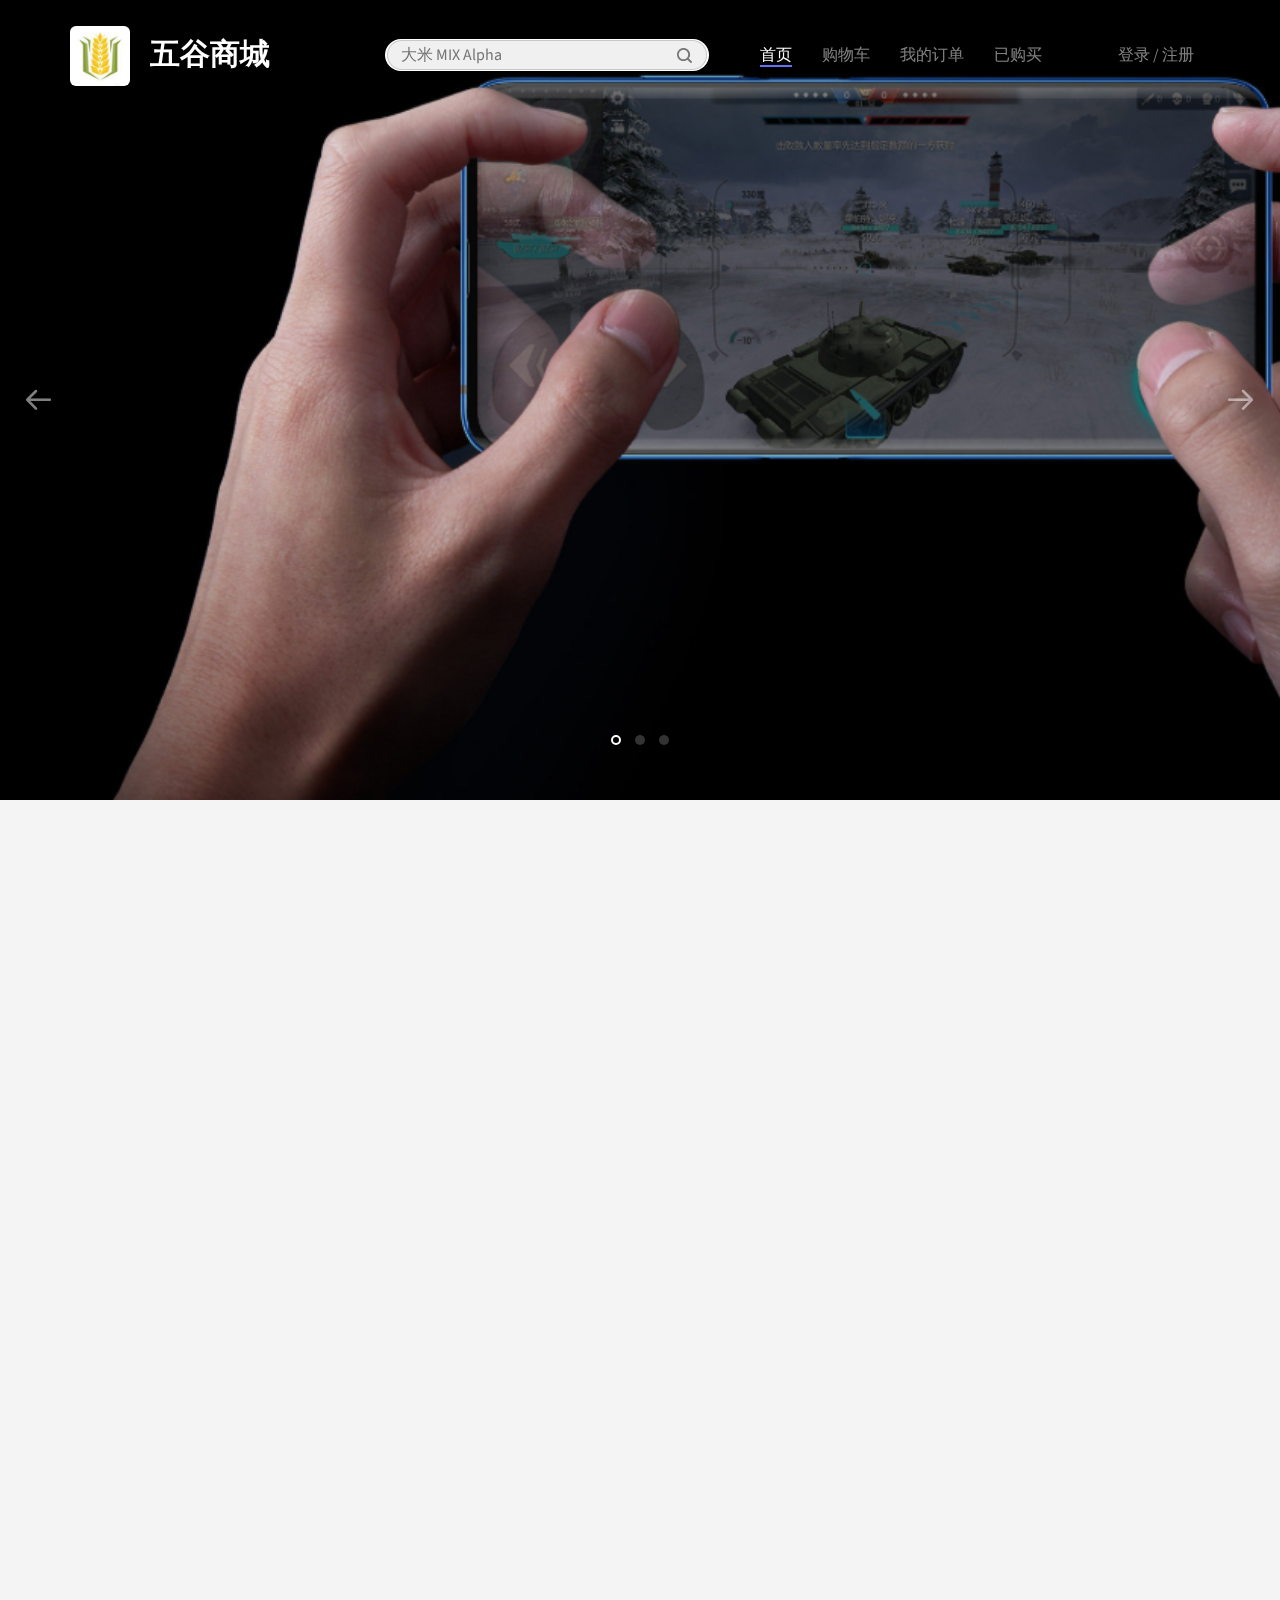
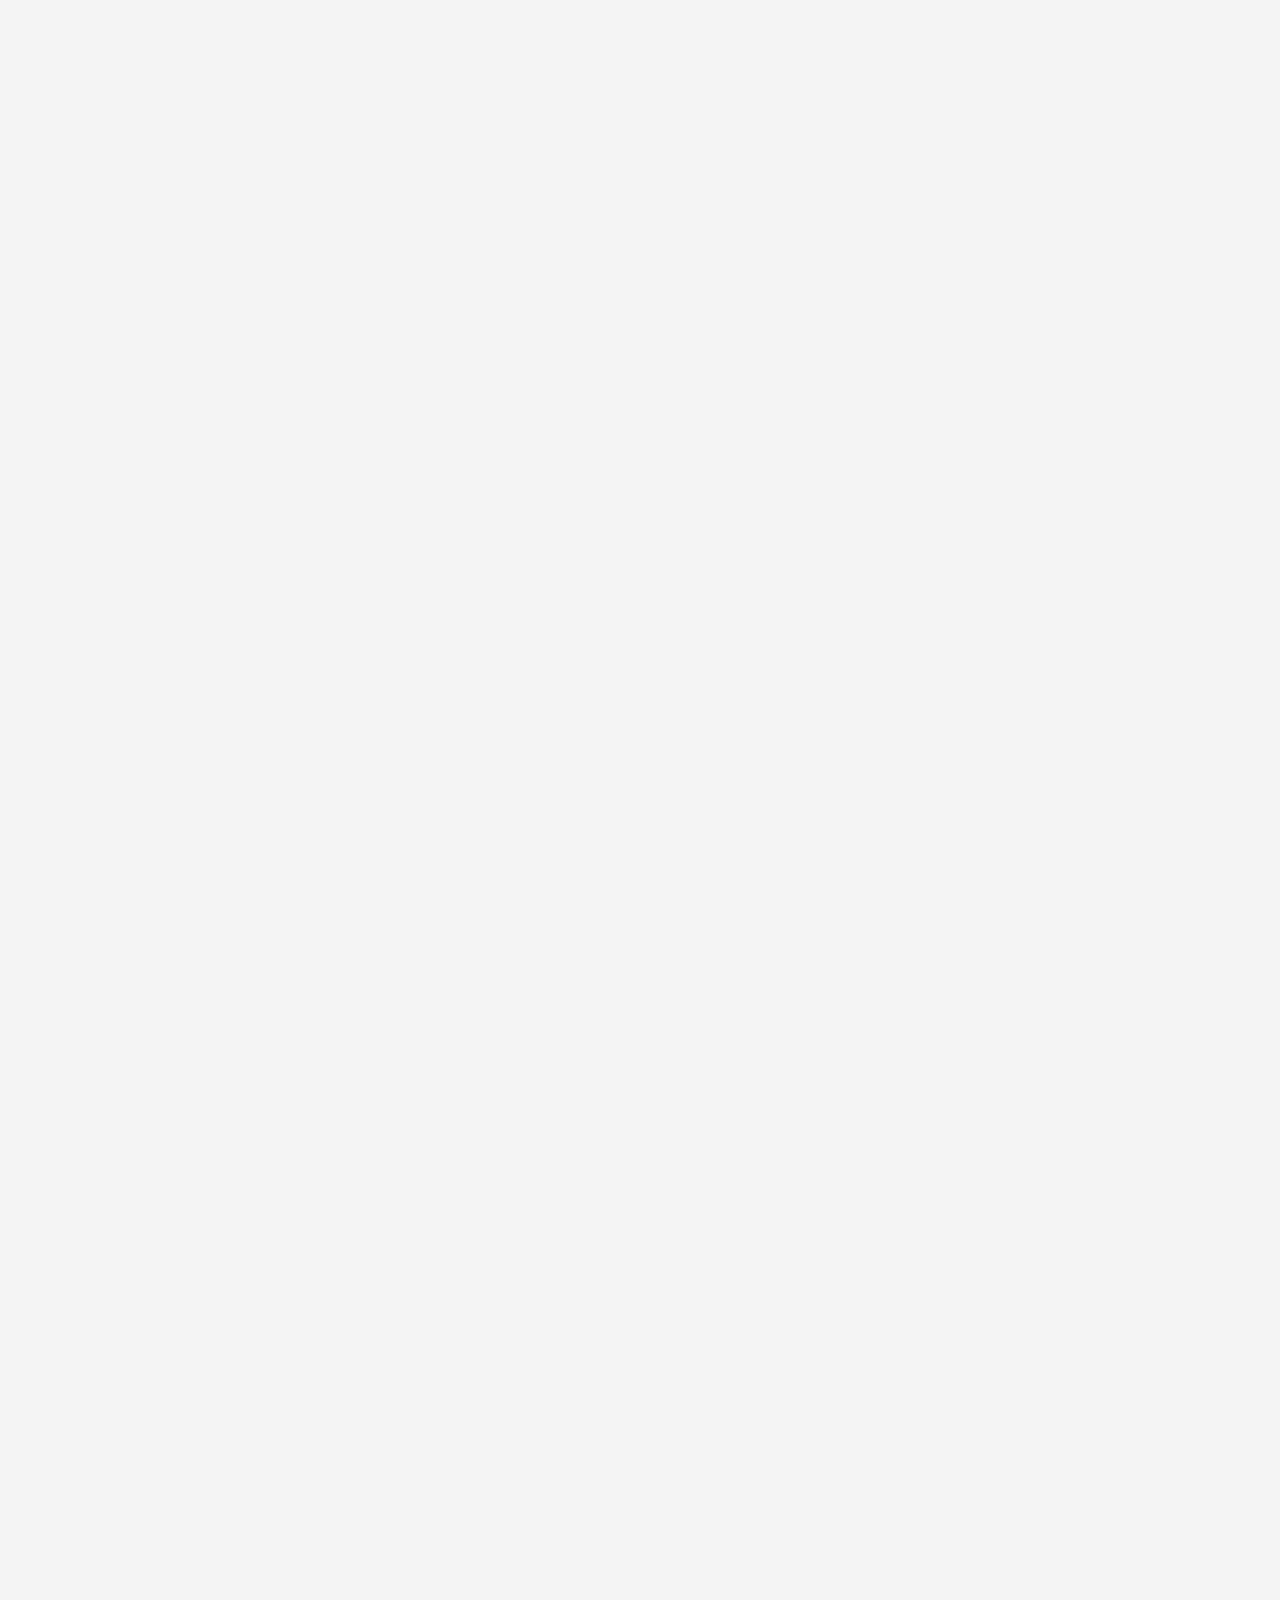
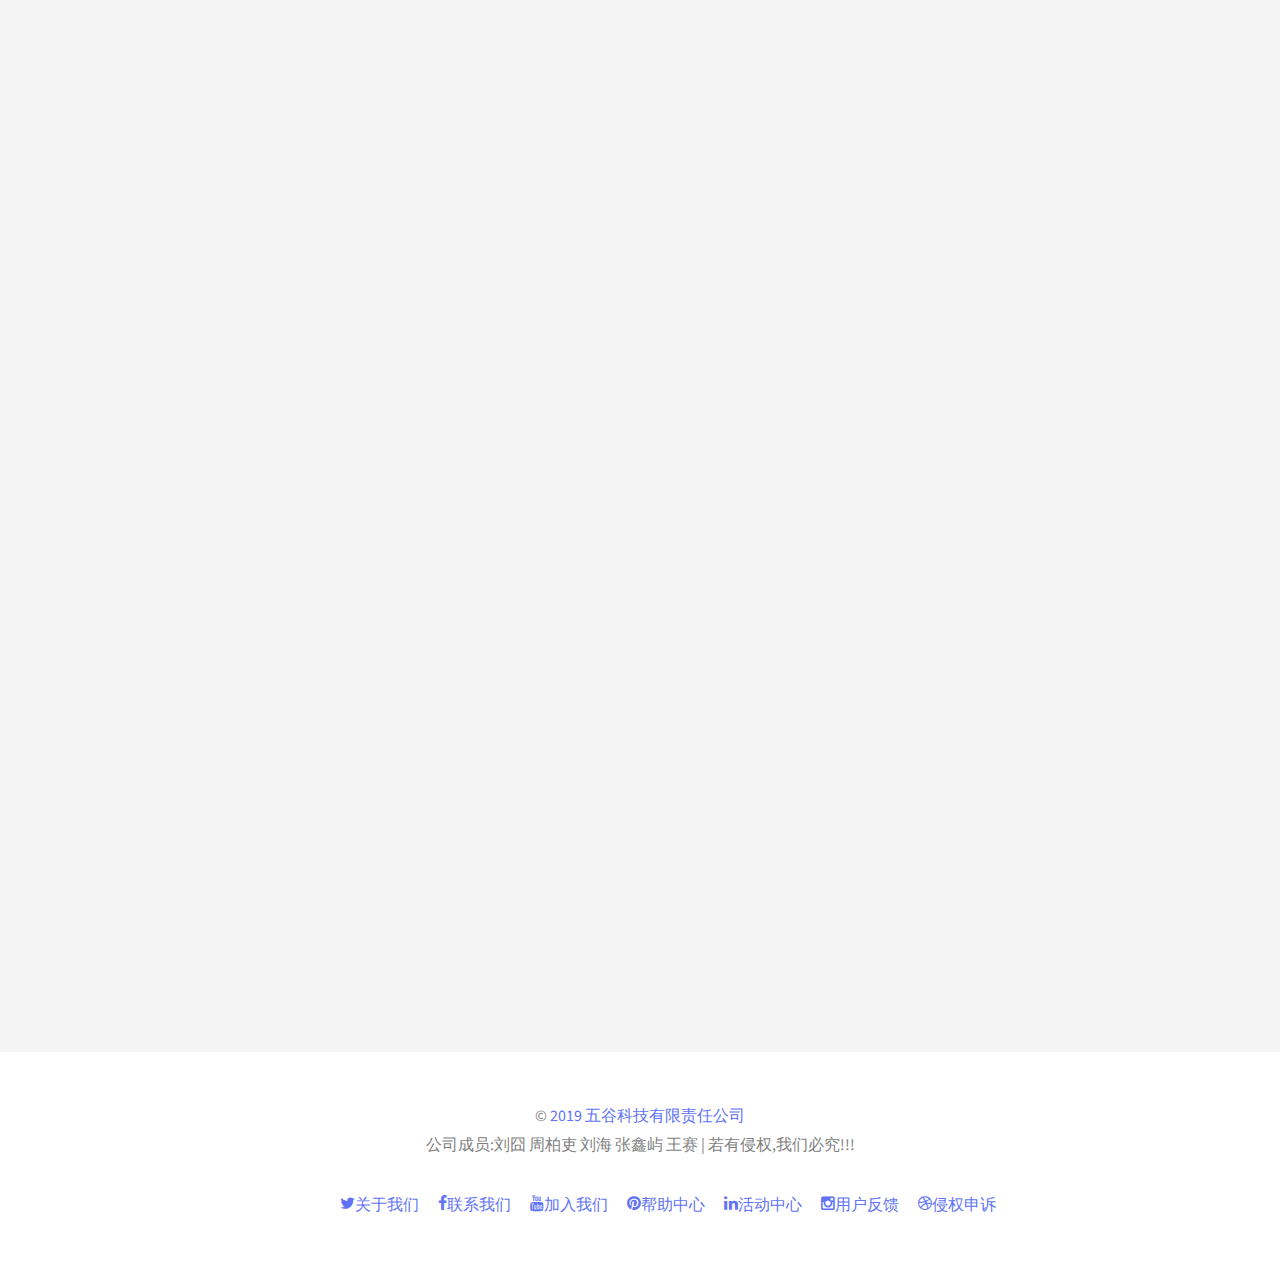
==== store-main/src/main/resources/static/index.html @ 26540fab "Merge pull request #2 from ArcherFu/master" ====
<!DOCTYPE html>
	<head>
	<meta charset="utf-8">
	<meta http-equiv="X-UA-Compatible" content="IE=edge">
	<title>手机销售系统</title>
	<meta name="viewport" content="width=device-width, initial-scale=1">
	<meta name="description" content="Free HTML5 Template by FREEHTML5.CO" />
	<meta name="keywords" content="大米, 小麦, 手机" />
	<meta name="author" content="FREEHTML5.CO" />

  
	<meta property="og:title" content=""/>
	<meta property="og:image" content=""/>
	<meta property="og:url" content=""/>
	<meta property="og:site_name" content=""/>
	<meta property="og:description" content=""/>
	<meta name="twitter:title" content="" />
	<meta name="twitter:image" content="" />
	<meta name="twitter:url" content="" />
	<meta name="twitter:card" content="" />

	<!-- Place favicon.ico and apple-touch-icon.png in the root directory -->
	<link rel="shortcut icon" href="favicon.ico">

	<link href='https://fonts.googleapis.com/css?family=Source+Sans+Pro:400,300,600,400italic,700' rel='stylesheet' type='text/css'>
	
	<!-- Animate.css -->
	<link rel="stylesheet" href="css/animate.css">
	<!-- Icomoon Icon Fonts-->
	<link rel="stylesheet" href="css/icomoon.css">
	<!-- Simple Line Icons -->
	<link rel="stylesheet" href="css/simple-line-icons.css">
	<!-- Owl Carousel -->
	<link rel="stylesheet" href="css/owl.carousel.min.css">
	<link rel="stylesheet" href="css/owl.theme.default.min.css">
	<!-- Bootstrap  -->
	<link rel="stylesheet" href="css/bootstrap.css">
    <link rel="stylesheet" type="text/css" href="css/main.css"/>
	
	<link rel="stylesheet" href="css/style.css">

	<!-- Styleswitcher ( This style is for demo purposes only, you may delete this anytime. ) -->
	<link rel="stylesheet" id="theme-switch" href="css/style.css">


	<!-- Modernizr JS -->
	<script src="js/modernizr-2.6.2.min.js"></script>
	

	</head>
	<body>
	<header role="banner" id="fh5co-header">
			<div class="container">
				<!-- <div class="row"> -->
			    <nav class="navbar navbar-default">
		        <div class="navbar-header">
		        	<!-- Mobile Toggle Menu Button -->
		        	<a class="nav-img" href="#"><img  src="./images/wg.jpg" width="60px" height="60px"/></a>
					<a href="#" class="js-fh5co-nav-toggle fh5co-nav-toggle" data-toggle="collapse" data-target="#navbar" aria-expanded="false" aria-controls="navbar"><i></i></a>
		          	<a class="navbar-brand" href="index.html" style="margin-left: 20px;">五谷商城</a> 
		        </div>
		        <div class="nav-search">
		        	 <input type="text" class="search-bar" placeholder="大米 MIX Alpha">
		        </div>
		        <div id="navbar" class="navbar-collapse collapse">
		          <ul class="nav navbar-nav navbar-right">
		            <li class="active"><a href="./index.html" ><span>首页</span></a></li>
		            <li><a href="./shopping.html" target="_blank"><span>购物车</span></a></li>
		            <li><a href="./order/index.html" target="_blank"><span>我的订单</span></a></li>
		            <li><a href="./order/pay.html" target="_blank"><span>已购买</span></a></li>
		          </ul>
		          <ul class="login-register">
			    		<li><a href="./login.html" target="_blank">登录</a> &#47; </li>
			    		<li><a href="./register.html" target="_blank">注册</a></li>
			      </ul>
		        </div>
		        
			    </nav>
			  <!-- </div> -->
		  </div>
	</header>

	<div id="slider" >
		<div class="owl-carousel owl-carousel-fullwidth">
			<!-- You may change the background color here. -->
		    <div class="item" style="background-image:url(images/slideshow3.png)">
		    	<div class="container" style="position: relative;">
		    		<div class="row">
					    <div class="col-md-7 col-sm-7">
			    			<div class="fh5co-owl-text-wrap">
						    	
						    </div>
					    </div>
					    

		    		</div>
		    	</div>
		    </div>
			<!-- You may change the background color here.  -->
		    <div class="item" style="background-image:url(images/slideshow2.png)">
		    	<div class="container" style="position: relative;">
		    		<div class="row">
		    			<div class="col-md-7 col-md-push-1 col-md-push-5 col-sm-7 col-sm-push-1 col-sm-push-5">
			    			<div class="fh5co-owl-text-wrap">
						    	
						    </div>
					    </div>
					    

		    		</div>
		    	</div>
		    </div>

		    <div class="item" style="background-image:url(images/slideshow1.png)">
		    	<!--<div class="overlay"></div>-->
		    	<div class="container" style="position: relative;">
		    		<div class="row">
		    			<div class="col-md-8 col-md-offset-2 text-center">
		    				<div class="fh5co-owl-text-wrap">
						    	
							</div>
		    			</div>
		    		</div>
		    	</div>
		    </div>

		</div>
	</div>
	
	

	<div id="fh5co-press" >
		<div class="container">
			<div class="row">
				<div class="col-md-12 section-heading text-center">
					<h2 class="single-animate animate-press-1">米系列</h2>
				</div>
			</div>
			<div class="row">
				<div class="col-md-6">
					<!-- Press Item -->
					<div class="fh5co-press-item to-animate">
						<div class="fh5co-press-img" style="background-image: url(images/大米Alpha.png)">
						</div>
						<div class="fh5co-press-text">
							<h3 class="h2 fh5co-press-title">大米&nbsp;MIX&nbsp;Alpha <span class="fh5co-border"></span></h3>
							<p>五谷处理器999plus超高主频3.99GHZ,12GB+1024GB大内存1亿像素广角三摄前置4800万升降式相机第九代屏下指纹解锁极界全面屏3D四曲面玻璃机身...</p>
							<p><a href="./DaMiAlpha.html" target="_blank" class="btn btn-primary btn-sm">了解详情</a></p>
						</div>
					</div>
					<!-- Press Item -->
				</div>

				<div class="col-md-6">
					<!-- Press Item -->
					<div class="fh5co-press-item to-animate">
						<div class="fh5co-press-img" style="background-image: url(images/糙米Pro.png)">
						</div>
						<div class="fh5co-press-text">
							<h3 class="h2 fh5co-press-title">糙米&nbsp; Pro <span class="fh5co-border"></span></h3>
							<p>五谷处理器996 plus 超高主频 3.55GHZ 8GB+256GB内存,锁你6000万长角三摄 前置4800万升降式相机 第八代屏下指纹解锁6.55英寸 5000MAh 30W快充...</p>
							<p><a href="./CaoMiPro.html" target="_blank" class="btn btn-primary btn-sm">了解详情</a></p>
						</div>
					</div>
					<!-- Press Item -->
				</div>
				
				<div class="col-md-6">
					<!-- Press Item -->
					<div class="fh5co-press-item to-animate">
						<div class="fh5co-press-img" style="background-image: url(images/糯米Z20.png)">
						</div>
						<div class="fh5co-press-text">
							<h3 class="h2 fh5co-press-title">糯米&nbsp;Z20 <span class="fh5co-border"></span></h3>
							<p>五谷处理器955 plus 超高主频 3.66GHZ 8GB+256GB内存锁你5000万横角三摄 前置2500万升降式强光单摄 第八代屏下指纹解锁6.42英寸 分辨率2340×1080 双侧指纹解锁...</p>
							<p><a href="./NuoMIZ20.html" target="_blank" class="btn btn-primary btn-sm">了解详情</a></p>
						</div>
					</div>
					<!-- Press Item -->
				</div>

				<div class="col-md-6">
					<!-- Press Item -->
					<div class="fh5co-press-item to-animate">
						<div class="fh5co-press-img" style="background-image: url(images/黑米Mix.png)">
						</div>
						<div class="fh5co-press-text">
							<h3 class="h2 fh5co-press-title">黑米&nbsp;Mix <span class="fh5co-border"></span></h3>
							<p>五谷处理器886 plusplud 高主频 3.66GHZ 12GB+256GB内存锁你6000万长角三摄 前置4800万升降式相机 第八代屏下指纹解锁双频GPS导航 全面屏 960帧慢动作摄影 无线充电...</p>
							<p><a href="./HeiMiMix.html" target="_blank" class="btn btn-primary btn-sm">了解详情</a></p>
						</div>
					</div>
					<!-- Press Item -->
				</div>

			</div>
		</div>
	</div>
	<div id="fh5co-press" >
		<div class="container">
			<div class="row">
				<div class="col-md-12 section-heading text-center">
					<h2 class="single-animate animate-press-1">菜系列</h2>
				</div>
			</div>
			<div class="row">
				<div class="col-md-6">
					<!-- Press Item -->
					<div class="fh5co-press-item to-animate">
						<div class="fh5co-press-img" style="background-image: url(images/玉米Plus.png)">
						</div>
						<div class="fh5co-press-text">
							<h3 class="h2 fh5co-press-title">玉米&nbsp;Plus <span class="fh5co-border"></span></h3>
							<p>五谷处理器996 plus 超高主频 3.66GHZ 12GB+256GB内存锁你6000万横角三摄 前置4800万强光单摄 第八代屏下指纹解锁6.41英寸 光感屏幕指纹+人脸识别...</p>
							<p><a href="./YuMiPlus.html" target="_blank" class="btn btn-primary btn-sm">了解详情</a></p>
						</div>
					</div>
					<!-- Press Item -->
				</div>

				<div class="col-md-6">
					<!-- Press Item -->
					<div class="fh5co-press-item to-animate">
						<div class="fh5co-press-img" style="background-image: url(images/红薯Find.png)">
						</div>
						<div class="fh5co-press-text">
							<h3 class="h2 fh5co-press-title">红薯&nbsp;Find <span class="fh5co-border"></span></h3>
							<p>五谷处理器888 plus 高主频 3.25GHZ 12GB+512GB内存锁你6666万强光单摄 前置2400万升降式相机 第九代屏下指纹解锁6.42英寸曲面全景屏 屏占比93.8%...</p>
							<p><a href="./HongShuFind.html" target="_blank" class="btn btn-primary btn-sm">了解详情</a></p>
						</div>
					</div>
					<!-- Press Item -->
				</div>
				
				<div class="col-md-6">
					<!-- Press Item -->
					<div class="fh5co-press-item to-animate">
						<div class="fh5co-press-img" style="background-image: url(images/马铃薯Nex.png)">
						</div>
						<div class="fh5co-press-text">
							<h3 class="h2 fh5co-press-title">马铃薯&nbsp;Nex <span class="fh5co-border"></span></h3>
							<p>五谷处理器899 plus 超高主频 2.99GHZ 6GB+128GB内存Ai智障双摄+锁你IMX363 3D幻彩机身 小谷谷智能语音助手6.59英寸 91.24%超高屏占比...</p>
							<p><a href="./MaLingShuNex.html" target="_blank" class="btn btn-primary btn-sm">了解详情</a></p>
						</div>
					</div>
					<!-- Press Item -->
				</div>

			</div>
		</div>
	</div>
	<div id="fh5co-press" >
		<div class="container">
			<div class="row">
				<div class="col-md-12 section-heading text-center">
					<h2 class="single-animate animate-press-1">谷系列</h2>
				</div>
			</div>
			<div class="row">
				<div class="col-md-6">
					<!-- Press Item -->
					<div class="fh5co-press-item to-animate">
						<div class="fh5co-press-img" style="background-image: url(images/大豆Pro.png)">
						</div>
						<div class="fh5co-press-text">
							<h3 class="h2 fh5co-press-title">大豆&nbsp;Pro <span class="fh5co-border"></span></h3>
							<p>五谷处理器955 高主频 2.99GHZ 8GB+128GB内存4800万像素广角三摄 前置2400万 第八代屏下指纹解锁33W闪充4500mAh 超大电池10分钟即可充入30%电...</p>
							<p><a href="./DaDouPro.html" target="_blank" class="btn btn-primary btn-sm">了解详情</a></p>
						</div>
					</div>
					<!-- Press Item -->
				</div>

				<div class="col-md-6">
					<!-- Press Item -->
					<div class="fh5co-press-item to-animate">
						<div class="fh5co-press-img" style="background-image: url(images/小麦Mate.png)">
						</div>
						<div class="fh5co-press-text">
							<h3 class="h2 fh5co-press-title">小麦&nbsp;Mate <span class="fh5co-border"></span></h3>
							<p>五谷处理器999 plus plus 超高主频 5.00GHZ 12GB+1024GB内存锁你1亿四角浴摄 前置5000万锁你 第十代屏下指纹解锁7.00英寸 6000MAh 40W快充 5G全网通...</p>
							<p><a href="./XiaoMaiMate.html" target="_blank" class="btn btn-primary btn-sm">了解详情</a></p>
						</div>
					</div>
					<!-- Press Item -->
				</div>
				<div class="col-md-6">
					<!-- Press Item -->
					<div class="fh5co-press-item to-animate">
						<div class="fh5co-press-img" style="background-image: url(images/燕麦X11.png)">
						</div>
						<div class="fh5co-press-text">
							<h3 class="h2 fh5co-press-title">燕麦&nbsp;X11<span class="fh5co-border"></span></h3>
							<p>五谷处理器955 plus 超高主频 3.00GHZ 8GB+256GB内存锁你5000万强光双摄 前置1200万升降式相机 第七代屏下指纹解锁6.39英寸 4000MAh 27W快充...</p>
							<p><a href="./YanMaiX11.html" target="_blank" class="btn btn-primary btn-sm">了解详情</a></p>
						</div>
					</div>
					<!-- Press Item -->
				</div>

			</div>
		</div>
	</div>

	<footer id="footer" role="contentinfo">
		<div class="container">
			<div class="row row-bottom-padded-sm">
				<div class="col-md-12">
					<p class="copyright text-center">&copy; <a href="index.html"> 2019 五谷科技有限责任公司</a> <br> 公司成员&#58;刘囧&nbsp;周柏吏&nbsp;刘海&nbsp;张鑫屿&nbsp;王赛  | 若有侵权,我们必究&#33;&#33;&#33;</p>
				</div>
			</div>
			<div class="row">
				<div class="col-md-12 text-center">
					<ul class="row-footer">
						<li><a href="#"><i class="icon-twitter">关于我们</i></a></li>
						<li><a href="#"><i class="icon-facebook">联系我们</i></a></li>
						<li><a href="#"><i class="icon-youtube">加入我们</i></a></li>
						<li><a href="#"><i class="icon-pinterest">帮助中心</i></a></li>
						<li><a href="#"><i class="icon-linkedin">活动中心</i></a></li>
						<li><a href="#"><i class="icon-instagram">用户反馈</i></a></li>
						<li><a href="#"><i class="icon-dribbble">侵权申诉</i></a></li>
					</ul>
				</div>
			</div>
		</div>
	</footer>
	
	
	
	
	<!-- jQuery -->
	<script src="js/jquery.min.js"></script>
	<!-- jQuery Easing -->
	<script src="js/jquery.easing.1.3.js"></script>
	<!-- Bootstrap -->
	<script src="js/bootstrap.min.js"></script>
	<!-- Waypoints -->
	<script src="js/jquery.waypoints.min.js"></script>
	<!-- Owl Carousel -->
	<script src="js/owl.carousel.min.js"></script>

	<!-- For demo purposes only styleswitcher ( You may delete this anytime ) -->
	<script src="js/jquery.style.switcher.js"></script>
	
	<script src="js/main.js"></script>

	</body>
</html>
---- store-main/src/main/resources/static/css/icomoon.css ----
@font-face {
	font-family: 'icomoon';
	src:url('../fonts/icomoon/icomoon.eot?qtatmt');
	src:url('../fonts/icomoon/icomoon.eot?qtatmt#iefix') format('embedded-opentype'),
		url('../fonts/icomoon/icomoon.ttf?qtatmt') format('truetype'),
		url('../fonts/icomoon/icomoon.woff?qtatmt') format('woff'),
		url('../fonts/icomoon/icomoon.svg?qtatmt#icomoon') format('svg');
	font-weight: normal;
	font-style: normal;
}

[class^="icon-"], [class*=" icon-"] {
	font-family: 'icomoon';
	speak: none;
	font-style: normal;
	font-weight: normal;
	font-variant: normal;
	text-transform: none;
	line-height: 1;

	/* Better Font Rendering =========== */
	-webkit-font-smoothing: antialiased;
	-moz-osx-font-smoothing: grayscale;
}

.icon-glass:before {
	content: "\f000";
}
.icon-music:before {
	content: "\f001";
}
.icon-search2:before {
	content: "\f002";
}
.icon-envelope-o:before {
	content: "\f003";
}
.icon-heart:before {
	content: "\f004";
}
.icon-star:before {
	content: "\f005";
}
.icon-star-o:before {
	content: "\f006";
}
.icon-user:before {
	content: "\f007";
}
.icon-film:before {
	content: "\f008";
}
.icon-th-large:before {
	content: "\f009";
}
.icon-th:before {
	content: "\f00a";
}
.icon-th-list:before {
	content: "\f00b";
}
.icon-check:before {
	content: "\f00c";
}
.icon-close:before {
	content: "\f00d";
}
.icon-remove:before {
	content: "\f00d";
}
.icon-times:before {
	content: "\f00d";
}
.icon-search-plus:before {
	content: "\f00e";
}
.icon-search-minus:before {
	content: "\f010";
}
.icon-power-off:before {
	content: "\f011";
}
.icon-signal:before {
	content: "\f012";
}
.icon-cog:before {
	content: "\f013";
}
.icon-gear:before {
	content: "\f013";
}
.icon-trash-o:before {
	content: "\f014";
}
.icon-home:before {
	content: "\f015";
}
.icon-file-o:before {
	content: "\f016";
}
.icon-clock-o:before {
	content: "\f017";
}
.icon-road:before {
	content: "\f018";
}
.icon-download:before {
	content: "\f019";
}
.icon-arrow-circle-o-down:before {
	content: "\f01a";
}
.icon-arrow-circle-o-up:before {
	content: "\f01b";
}
.icon-inbox:before {
	content: "\f01c";
}
.icon-play-circle-o:before {
	content: "\f01d";
}
.icon-repeat2:before {
	content: "\f01e";
}
.icon-rotate-right:before {
	content: "\f01e";
}
.icon-refresh:before {
	content: "\f021";
}
.icon-list-alt:before {
	content: "\f022";
}
.icon-lock:before {
	content: "\f023";
}
.icon-flag:before {
	content: "\f024";
}
.icon-headphones:before {
	content: "\f025";
}
.icon-volume-off:before {
	content: "\f026";
}
.icon-volume-down:before {
	content: "\f027";
}
.icon-volume-up:before {
	content: "\f028";
}
.icon-qrcode:before {
	content: "\f029";
}
.icon-barcode:before {
	content: "\f02a";
}
.icon-tag:before {
	content: "\f02b";
}
.icon-tags:before {
	content: "\f02c";
}
.icon-book:before {
	content: "\f02d";
}
.icon-bookmark:before {
	content: "\f02e";
}
.icon-print:before {
	content: "\f02f";
}
.icon-camera:before {
	content: "\f030";
}
.icon-font:before {
	content: "\f031";
}
.icon-bold:before {
	content: "\f032";
}
.icon-italic:before {
	content: "\f033";
}
.icon-text-height:before {
	content: "\f034";
}
.icon-text-width:before {
	content: "\f035";
}
.icon-align-left:before {
	content: "\f036";
}
.icon-align-center2:before {
	content: "\f037";
}
.icon-align-right:before {
	content: "\f038";
}
.icon-align-justify2:before {
	content: "\f039";
}
.icon-list:before {
	content: "\f03a";
}
.icon-dedent:before {
	content: "\f03b";
}
.icon-outdent:before {
	content: "\f03b";
}
.icon-indent:before {
	content: "\f03c";
}
.icon-video-camera:before {
	content: "\f03d";
}
.icon-image:before {
	content: "\f03e";
}
.icon-photo:before {
	content: "\f03e";
}
.icon-picture-o:before {
	content: "\f03e";
}
.icon-pencil:before {
	content: "\f040";
}
.icon-map-marker:before {
	content: "\f041";
}
.icon-adjust:before {
	content: "\f042";
}
.icon-tint:before {
	content: "\f043";
}
.icon-edit:before {
	content: "\f044";
}
.icon-pencil-square-o:before {
	content: "\f044";
}
.icon-share-square-o:before {
	content: "\f045";
}
.icon-check-square-o:before {
	content: "\f046";
}
.icon-arrows:before {
	content: "\f047";
}
.icon-step-backward:before {
	content: "\f048";
}
.icon-fast-backward:before {
	content: "\f049";
}
.icon-backward:before {
	content: "\f04a";
}
.icon-play2:before {
	content: "\f04b";
}
.icon-pause2:before {
	content: "\f04c";
}
.icon-stop2:before {
	content: "\f04d";
}
.icon-forward:before {
	content: "\f04e";
}
.icon-fast-forward2:before {
	content: "\f050";
}
.icon-step-forward:before {
	content: "\f051";
}
.icon-eject:before {
	content: "\f052";
}
.icon-chevron-left:before {
	content: "\f053";
}
.icon-chevron-right:before {
	content: "\f054";
}
.icon-plus-circle:before {
	content: "\f055";
}
.icon-minus-circle:before {
	content: "\f056";
}
.icon-times-circle:before {
	content: "\f057";
}
.icon-check-circle:before {
	content: "\f058";
}
.icon-question-circle:before {
	content: "\f059";
}
.icon-info-circle:before {
	content: "\f05a";
}
.icon-crosshairs:before {
	content: "\f05b";
}
.icon-times-circle-o:before {
	content: "\f05c";
}
.icon-check-circle-o:before {
	content: "\f05d";
}
.icon-ban2:before {
	content: "\f05e";
}
.icon-arrow-left:before {
	content: "\f060";
}
.icon-arrow-right:before {
	content: "\f061";
}
.icon-arrow-up:before {
	content: "\f062";
}
.icon-arrow-down:before {
	content: "\f063";
}
.icon-mail-forward:before {
	content: "\f064";
}
.icon-share:before {
	content: "\f064";
}
.icon-expand2:before {
	content: "\f065";
}
.icon-compress:before {
	content: "\f066";
}
.icon-plus:before {
	content: "\f067";
}
.icon-minus:before {
	content: "\f068";
}
.icon-asterisk:before {
	content: "\f069";
}
.icon-exclamation-circle:before {
	content: "\f06a";
}
.icon-gift:before {
	content: "\f06b";
}
.icon-leaf:before {
	content: "\f06c";
}
.icon-fire:before {
	content: "\f06d";
}
.icon-eye:before {
	content: "\f06e";
}
.icon-eye-slash:before {
	content: "\f070";
}
.icon-exclamation-triangle:before {
	content: "\f071";
}
.icon-warning:before {
	content: "\f071";
}
.icon-plane:before {
	content: "\f072";
}
.icon-calendar:before {
	content: "\f073";
}
.icon-random:before {
	content: "\f074";
}
.icon-comment:before {
	content: "\f075";
}
.icon-magnet:before {
	content: "\f076";
}
.icon-chevron-up:before {
	content: "\f077";
}
.icon-chevron-down:before {
	content: "\f078";
}
.icon-retweet:before {
	content: "\f079";
}
.icon-shopping-cart:before {
	content: "\f07a";
}
.icon-folder:before {
	content: "\f07b";
}
.icon-folder-open:before {
	content: "\f07c";
}
.icon-arrows-v:before {
	content: "\f07d";
}
.icon-arrows-h:before {
	content: "\f07e";
}
.icon-bar-chart:before {
	content: "\f080";
}
.icon-bar-chart-o:before {
	content: "\f080";
}
.icon-twitter-square:before {
	content: "\f081";
}
.icon-facebook-square:before {
	content: "\f082";
}
.icon-camera-retro:before {
	content: "\f083";
}
.icon-key:before {
	content: "\f084";
}
.icon-cogs:before {
	content: "\f085";
}
.icon-gears:before {
	content: "\f085";
}
.icon-comments:before {
	content: "\f086";
}
.icon-thumbs-o-up:before {
	content: "\f087";
}
.icon-thumbs-o-down:before {
	content: "\f088";
}
.icon-star-half:before {
	content: "\f089";
}
.icon-heart-o:before {
	content: "\f08a";
}
.icon-sign-out:before {
	content: "\f08b";
}
.icon-linkedin-square:before {
	content: "\f08c";
}
.icon-thumb-tack:before {
	content: "\f08d";
}
.icon-external-link:before {
	content: "\f08e";
}
.icon-sign-in:before {
	content: "\f090";
}
.icon-trophy:before {
	content: "\f091";
}
.icon-github-square:before {
	content: "\f092";
}
.icon-upload:before {
	content: "\f093";
}
.icon-lemon-o:before {
	content: "\f094";
}
.icon-phone:before {
	content: "\f095";
}
.icon-square-o:before {
	content: "\f096";
}
.icon-bookmark-o:before {
	content: "\f097";
}
.icon-phone-square:before {
	content: "\f098";
}
.icon-twitter:before {
	content: "\f099";
}
.icon-facebook:before {
	content: "\f09a";
}
.icon-facebook-f:before {
	content: "\f09a";
}
.icon-github:before {
	content: "\f09b";
}
.icon-unlock2:before {
	content: "\f09c";
}
.icon-credit-card:before {
	content: "\f09d";
}
.icon-feed:before {
	content: "\f09e";
}
.icon-rss:before {
	content: "\f09e";
}
.icon-hdd-o:before {
	content: "\f0a0";
}
.icon-bullhorn:before {
	content: "\f0a1";
}
.icon-bell-o:before {
	content: "\f0a2";
}
.icon-certificate:before {
	content: "\f0a3";
}
.icon-hand-o-right:before {
	content: "\f0a4";
}
.icon-hand-o-left:before {
	content: "\f0a5";
}
.icon-hand-o-up:before {
	content: "\f0a6";
}
.icon-hand-o-down:before {
	content: "\f0a7";
}
.icon-arrow-circle-left:before {
	content: "\f0a8";
}
.icon-arrow-circle-right:before {
	content: "\f0a9";
}
.icon-arrow-circle-up:before {
	content: "\f0aa";
}
.icon-arrow-circle-down:before {
	content: "\f0ab";
}
.icon-globe:before {
	content: "\f0ac";
}
.icon-wrench:before {
	content: "\f0ad";
}
.icon-tasks:before {
	content: "\f0ae";
}
.icon-filter:before {
	content: "\f0b0";
}
.icon-briefcase:before {
	content: "\f0b1";
}
.icon-arrows-alt:before {
	content: "\f0b2";
}
.icon-group:before {
	content: "\f0c0";
}
.icon-users:before {
	content: "\f0c0";
}
.icon-chain:before {
	content: "\f0c1";
}
.icon-link:before {
	content: "\f0c1";
}
.icon-cloud:before {
	content: "\f0c2";
}
.icon-flask:before {
	content: "\f0c3";
}
.icon-cut:before {
	content: "\f0c4";
}
.icon-scissors:before {
	content: "\f0c4";
}
.icon-copy:before {
	content: "\f0c5";
}
.icon-files-o:before {
	content: "\f0c5";
}
.icon-paperclip:before {
	content: "\f0c6";
}
.icon-floppy-o:before {
	content: "\f0c7";
}
.icon-save:before {
	content: "\f0c7";
}
.icon-square:before {
	content: "\f0c8";
}
.icon-bars:before {
	content: "\f0c9";
}
.icon-navicon:before {
	content: "\f0c9";
}
.icon-reorder:before {
	content: "\f0c9";
}
.icon-list-ul:before {
	content: "\f0ca";
}
.icon-list-ol:before {
	content: "\f0cb";
}
.icon-strikethrough:before {
	content: "\f0cc";
}
.icon-underline:before {
	content: "\f0cd";
}
.icon-table:before {
	content: "\f0ce";
}
.icon-magic:before {
	content: "\f0d0";
}
.icon-truck:before {
	content: "\f0d1";
}
.icon-pinterest:before {
	content: "\f0d2";
}
.icon-pinterest-square:before {
	content: "\f0d3";
}
.icon-google-plus-square:before {
	content: "\f0d4";
}
.icon-google-plus:before {
	content: "\f0d5";
}
.icon-money:before {
	content: "\f0d6";
}
.icon-caret-down:before {
	content: "\f0d7";
}
.icon-caret-up:before {
	content: "\f0d8";
}
.icon-caret-left:before {
	content: "\f0d9";
}
.icon-caret-right:before {
	content: "\f0da";
}
.icon-columns2:before {
	content: "\f0db";
}
.icon-sort:before {
	content: "\f0dc";
}
.icon-unsorted:before {
	content: "\f0dc";
}
.icon-sort-desc:before {
	content: "\f0dd";
}
.icon-sort-down:before {
	content: "\f0dd";
}
.icon-sort-asc:before {
	content: "\f0de";
}
.icon-sort-up:before {
	content: "\f0de";
}
.icon-envelope:before {
	content: "\f0e0";
}
.icon-linkedin:before {
	content: "\f0e1";
}
.icon-rotate-left:before {
	content: "\f0e2";
}
.icon-undo:before {
	content: "\f0e2";
}
.icon-gavel:before {
	content: "\f0e3";
}
.icon-legal:before {
	content: "\f0e3";
}
.icon-dashboard:before {
	content: "\f0e4";
}
.icon-tachometer:before {
	content: "\f0e4";
}
.icon-comment-o:before {
	content: "\f0e5";
}
.icon-comments-o:before {
	content: "\f0e6";
}
.icon-bolt:before {
	content: "\f0e7";
}
.icon-flash:before {
	content: "\f0e7";
}
.icon-sitemap:before {
	content: "\f0e8";
}
.icon-umbrella2:before {
	content: "\f0e9";
}
.icon-clipboard:before {
	content: "\f0ea";
}
.icon-paste:before {
	content: "\f0ea";
}
.icon-lightbulb-o:before {
	content: "\f0eb";
}
.icon-exchange:before {
	content: "\f0ec";
}
.icon-cloud-download2:before {
	content: "\f0ed";
}
.icon-cloud-upload2:before {
	content: "\f0ee";
}
.icon-user-md:before {
	content: "\f0f0";
}
.icon-stethoscope:before {
	content: "\f0f1";
}
.icon-suitcase:before {
	content: "\f0f2";
}
.icon-bell:before {
	content: "\f0f3";
}
.icon-coffee:before {
	content: "\f0f4";
}
.icon-cutlery:before {
	content: "\f0f5";
}
.icon-file-text-o:before {
	content: "\f0f6";
}
.icon-building-o:before {
	content: "\f0f7";
}
.icon-hospital-o:before {
	content: "\f0f8";
}
.icon-ambulance:before {
	content: "\f0f9";
}
.icon-medkit:before {
	content: "\f0fa";
}
.icon-fighter-jet:before {
	content: "\f0fb";
}
.icon-beer:before {
	content: "\f0fc";
}
.icon-h-square:before {
	content: "\f0fd";
}
.icon-plus-square:before {
	content: "\f0fe";
}
.icon-angle-double-left:before {
	content: "\f100";
}
.icon-angle-double-right:before {
	content: "\f101";
}
.icon-angle-double-up:before {
	content: "\f102";
}
.icon-angle-double-down:before {
	content: "\f103";
}
.icon-angle-left:before {
	content: "\f104";
}
.icon-angle-right:before {
	content: "\f105";
}
.icon-angle-up:before {
	content: "\f106";
}
.icon-angle-down:before {
	content: "\f107";
}
.icon-desktop:before {
	content: "\f108";
}
.icon-laptop:before {
	content: "\f109";
}
.icon-tablet:before {
	content: "\f10a";
}
.icon-mobile:before {
	content: "\f10b";
}
.icon-mobile-phone:before {
	content: "\f10b";
}
.icon-circle-o:before {
	content: "\f10c";
}
.icon-quote-left:before {
	content: "\f10d";
}
.icon-quote-right:before {
	content: "\f10e";
}
.icon-spinner:before {
	content: "\f110";
}
.icon-circle:before {
	content: "\f111";
}
.icon-mail-reply:before {
	content: "\f112";
}
.icon-reply:before {
	content: "\f112";
}
.icon-github-alt:before {
	content: "\f113";
}
.icon-folder-o:before {
	content: "\f114";
}
.icon-folder-open-o:before {
	content: "\f115";
}
.icon-smile-o:before {
	content: "\f118";
}
.icon-frown-o:before {
	content: "\f119";
}
.icon-meh-o:before {
	content: "\f11a";
}
.icon-gamepad:before {
	content: "\f11b";
}
.icon-keyboard-o:before {
	content: "\f11c";
}
.icon-flag-o:before {
	content: "\f11d";
}
.icon-flag-checkered:before {
	content: "\f11e";
}
.icon-terminal:before {
	content: "\f120";
}
.icon-code:before {
	content: "\f121";
}
.icon-mail-reply-all:before {
	content: "\f122";
}
.icon-reply-all:before {
	content: "\f122";
}
.icon-star-half-empty:before {
	content: "\f123";
}
.icon-star-half-full:before {
	content: "\f123";
}
.icon-star-half-o:before {
	content: "\f123";
}
.icon-location-arrow:before {
	content: "\f124";
}
.icon-crop:before {
	content: "\f125";
}
.icon-code-fork:before {
	content: "\f126";
}
.icon-chain-broken:before {
	content: "\f127";
}
.icon-unlink:before {
	content: "\f127";
}
.icon-question:before {
	content: "\f128";
}
.icon-info:before {
	content: "\f129";
}
.icon-exclamation:before {
	content: "\f12a";
}
.icon-superscript:before {
	content: "\f12b";
}
.icon-subscript:before {
	content: "\f12c";
}
.icon-eraser:before {
	content: "\f12d";
}
.icon-puzzle-piece:before {
	content: "\f12e";
}
.icon-microphone2:before {
	content: "\f130";
}
.icon-microphone-slash:before {
	content: "\f131";
}
.icon-shield:before {
	content: "\f132";
}
.icon-calendar-o:before {
	content: "\f133";
}
.icon-fire-extinguisher:before {
	content: "\f134";
}
.icon-rocket:before {
	content: "\f135";
}
.icon-maxcdn:before {
	content: "\f136";
}
.icon-chevron-circle-left:before {
	content: "\f137";
}
.icon-chevron-circle-right:before {
	content: "\f138";
}
.icon-chevron-circle-up:before {
	content: "\f139";
}
.icon-chevron-circle-down:before {
	content: "\f13a";
}
.icon-html5:before {
	content: "\f13b";
}
.icon-css3:before {
	content: "\f13c";
}
.icon-anchor2:before {
	content: "\f13d";
}
.icon-unlock-alt:before {
	content: "\f13e";
}
.icon-bullseye:before {
	content: "\f140";
}
.icon-ellipsis-h:before {
	content: "\f141";
}
.icon-ellipsis-v:before {
	content: "\f142";
}
.icon-rss-square:before {
	content: "\f143";
}
.icon-play-circle:before {
	content: "\f144";
}
.icon-ticket:before {
	content: "\f145";
}
.icon-minus-square:before {
	content: "\f146";
}
.icon-minus-square-o:before {
	content: "\f147";
}
.icon-level-up:before {
	content: "\f148";
}
.icon-level-down:before {
	content: "\f149";
}
.icon-check-square:before {
	content: "\f14a";
}
.icon-pencil-square:before {
	content: "\f14b";
}
.icon-external-link-square:before {
	content: "\f14c";
}
.icon-share-square:before {
	content: "\f14d";
}
.icon-compass:before {
	content: "\f14e";
}
.icon-caret-square-o-down:before {
	content: "\f150";
}
.icon-toggle-down:before {
	content: "\f150";
}
.icon-caret-square-o-up:before {
	content: "\f151";
}
.icon-toggle-up:before {
	content: "\f151";
}
.icon-caret-square-o-right:before {
	content: "\f152";
}
.icon-toggle-right:before {
	content: "\f152";
}
.icon-eur:before {
	content: "\f153";
}
.icon-euro:before {
	content: "\f153";
}
.icon-gbp:before {
	content: "\f154";
}
.icon-dollar:before {
	content: "\f155";
}
.icon-usd:before {
	content: "\f155";
}
.icon-inr:before {
	content: "\f156";
}
.icon-rupee:before {
	content: "\f156";
}
.icon-cny:before {
	content: "\f157";
}
.icon-jpy:before {
	content: "\f157";
}
.icon-rmb:before {
	content: "\f157";
}
.icon-yen:before {
	content: "\f157";
}
.icon-rouble:before {
	content: "\f158";
}
.icon-rub:before {
	content: "\f158";
}
.icon-ruble:before {
	content: "\f158";
}
.icon-krw:before {
	content: "\f159";
}
.icon-won:before {
	content: "\f159";
}
.icon-bitcoin:before {
	content: "\f15a";
}
.icon-btc:before {
	content: "\f15a";
}
.icon-file2:before {
	content: "\f15b";
}
.icon-file-text:before {
	content: "\f15c";
}
.icon-sort-alpha-asc:before {
	content: "\f15d";
}
.icon-sort-alpha-desc:before {
	content: "\f15e";
}
.icon-sort-amount-asc:before {
	content: "\f160";
}
.icon-sort-amount-desc:before {
	content: "\f161";
}
.icon-sort-numeric-asc:before {
	content: "\f162";
}
.icon-sort-numeric-desc:before {
	content: "\f163";
}
.icon-thumbs-up:before {
	content: "\f164";
}
.icon-thumbs-down:before {
	content: "\f165";
}
.icon-youtube-square:before {
	content: "\f166";
}
.icon-youtube:before {
	content: "\f167";
}
.icon-xing:before {
	content: "\f168";
}
.icon-xing-square:before {
	content: "\f169";
}
.icon-youtube-play:before {
	content: "\f16a";
}
.icon-dropbox:before {
	content: "\f16b";
}
.icon-stack-overflow:before {
	content: "\f16c";
}
.icon-instagram:before {
	content: "\f16d";
}
.icon-flickr:before {
	content: "\f16e";
}
.icon-adn:before {
	content: "\f170";
}
.icon-bitbucket:before {
	content: "\f171";
}
.icon-bitbucket-square:before {
	content: "\f172";
}
.icon-tumblr:before {
	content: "\f173";
}
.icon-tumblr-square:before {
	content: "\f174";
}
.icon-long-arrow-down:before {
	content: "\f175";
}
.icon-long-arrow-up:before {
	content: "\f176";
}
.icon-long-arrow-left:before {
	content: "\f177";
}
.icon-long-arrow-right:before {
	content: "\f178";
}
.icon-apple:before {
	content: "\f179";
}
.icon-windows:before {
	content: "\f17a";
}
.icon-android:before {
	content: "\f17b";
}
.icon-linux:before {
	content: "\f17c";
}
.icon-dribbble:before {
	content: "\f17d";
}
.icon-skype:before {
	content: "\f17e";
}
.icon-foursquare:before {
	content: "\f180";
}
.icon-trello:before {
	content: "\f181";
}
.icon-female:before {
	content: "\f182";
}
.icon-male:before {
	content: "\f183";
}
.icon-gittip:before {
	content: "\f184";
}
.icon-gratipay:before {
	content: "\f184";
}
.icon-sun-o:before {
	content: "\f185";
}
.icon-moon-o:before {
	content: "\f186";
}
.icon-archive:before {
	content: "\f187";
}
.icon-bug:before {
	content: "\f188";
}
.icon-vk:before {
	content: "\f189";
}
.icon-weibo:before {
	content: "\f18a";
}
.icon-renren:before {
	content: "\f18b";
}
.icon-pagelines:before {
	content: "\f18c";
}
.icon-stack-exchange:before {
	content: "\f18d";
}
.icon-arrow-circle-o-right:before {
	content: "\f18e";
}
.icon-arrow-circle-o-left:before {
	content: "\f190";
}
.icon-caret-square-o-left:before {
	content: "\f191";
}
.icon-toggle-left:before {
	content: "\f191";
}
.icon-dot-circle-o:before {
	content: "\f192";
}
.icon-wheelchair:before {
	content: "\f193";
}
.icon-vimeo-square:before {
	content: "\f194";
}
.icon-try:before {
	content: "\f195";
}
.icon-turkish-lira:before {
	content: "\f195";
}
.icon-plus-square-o:before {
	content: "\f196";
}
.icon-space-shuttle:before {
	content: "\f197";
}
.icon-slack:before {
	content: "\f198";
}
.icon-envelope-square:before {
	content: "\f199";
}
.icon-wordpress:before {
	content: "\f19a";
}
.icon-openid:before {
	content: "\f19b";
}
.icon-bank:before {
	content: "\f19c";
}
.icon-institution:before {
	content: "\f19c";
}
.icon-university:before {
	content: "\f19c";
}
.icon-graduation-cap:before {
	content: "\f19d";
}
.icon-mortar-board:before {
	content: "\f19d";
}
.icon-yahoo:before {
	content: "\f19e";
}
.icon-google:before {
	content: "\f1a0";
}
.icon-reddit:before {
	content: "\f1a1";
}
.icon-reddit-square:before {
	content: "\f1a2";
}
.icon-stumbleupon-circle:before {
	content: "\f1a3";
}
.icon-stumbleupon:before {
	content: "\f1a4";
}
.icon-delicious:before {
	content: "\f1a5";
}
.icon-digg:before {
	content: "\f1a6";
}
.icon-pied-piper:before {
	content: "\f1a7";
}
.icon-pied-piper-alt:before {
	content: "\f1a8";
}
.icon-drupal:before {
	content: "\f1a9";
}
.icon-joomla:before {
	content: "\f1aa";
}
.icon-language:before {
	content: "\f1ab";
}
.icon-fax:before {
	content: "\f1ac";
}
.icon-building:before {
	content: "\f1ad";
}
.icon-child:before {
	content: "\f1ae";
}
.icon-paw:before {
	content: "\f1b0";
}
.icon-spoon:before {
	content: "\f1b1";
}
.icon-cube:before {
	content: "\f1b2";
}
.icon-cubes:before {
	content: "\f1b3";
}
.icon-behance:before {
	content: "\f1b4";
}
.icon-behance-square:before {
	content: "\f1b5";
}
.icon-steam:before {
	content: "\f1b6";
}
.icon-steam-square:before {
	content: "\f1b7";
}
.icon-recycle:before {
	content: "\f1b8";
}
.icon-automobile:before {
	content: "\f1b9";
}
.icon-car:before {
	content: "\f1b9";
}
.icon-cab:before {
	content: "\f1ba";
}
.icon-taxi:before {
	content: "\f1ba";
}
.icon-tree:before {
	content: "\f1bb";
}
.icon-spotify:before {
	content: "\f1bc";
}
.icon-deviantart:before {
	content: "\f1bd";
}
.icon-soundcloud:before {
	content: "\f1be";
}
.icon-database:before {
	content: "\f1c0";
}
.icon-file-pdf-o:before {
	content: "\f1c1";
}
.icon-file-word-o:before {
	content: "\f1c2";
}
.icon-file-excel-o:before {
	content: "\f1c3";
}
.icon-file-powerpoint-o:before {
	content: "\f1c4";
}
.icon-file-image-o:before {
	content: "\f1c5";
}
.icon-file-photo-o:before {
	content: "\f1c5";
}
.icon-file-picture-o:before {
	content: "\f1c5";
}
.icon-file-archive-o:before {
	content: "\f1c6";
}
.icon-file-zip-o:before {
	content: "\f1c6";
}
.icon-file-audio-o:before {
	content: "\f1c7";
}
.icon-file-sound-o:before {
	content: "\f1c7";
}
.icon-file-movie-o:before {
	content: "\f1c8";
}
.icon-file-video-o:before {
	content: "\f1c8";
}
.icon-file-code-o:before {
	content: "\f1c9";
}
.icon-vine:before {
	content: "\f1ca";
}
.icon-codepen:before {
	content: "\f1cb";
}
.icon-jsfiddle:before {
	content: "\f1cc";
}
.icon-life-bouy:before {
	content: "\f1cd";
}
.icon-life-buoy:before {
	content: "\f1cd";
}
.icon-life-ring:before {
	content: "\f1cd";
}
.icon-life-saver:before {
	content: "\f1cd";
}
.icon-support:before {
	content: "\f1cd";
}
.icon-circle-o-notch:before {
	content: "\f1ce";
}
.icon-ra:before {
	content: "\f1d0";
}
.icon-rebel:before {
	content: "\f1d0";
}
.icon-empire:before {
	content: "\f1d1";
}
.icon-ge:before {
	content: "\f1d1";
}
.icon-git-square:before {
	content: "\f1d2";
}
.icon-git:before {
	content: "\f1d3";
}
.icon-hacker-news:before {
	content: "\f1d4";
}
.icon-y-combinator-square:before {
	content: "\f1d4";
}
.icon-yc-square:before {
	content: "\f1d4";
}
.icon-tencent-weibo:before {
	content: "\f1d5";
}
.icon-qq:before {
	content: "\f1d6";
}
.icon-wechat:before {
	content: "\f1d7";
}
.icon-weixin:before {
	content: "\f1d7";
}
.icon-paper-plane:before {
	content: "\f1d8";
}
.icon-send:before {
	content: "\f1d8";
}
.icon-paper-plane-o:before {
	content: "\f1d9";
}
.icon-send-o:before {
	content: "\f1d9";
}
.icon-history:before {
	content: "\f1da";
}
.icon-circle-thin:before {
	content: "\f1db";
}
.icon-header:before {
	content: "\f1dc";
}
.icon-paragraph2:before {
	content: "\f1dd";
}
.icon-sliders:before {
	content: "\f1de";
}
.icon-share-alt:before {
	content: "\f1e0";
}
.icon-share-alt-square:before {
	content: "\f1e1";
}
.icon-bomb:before {
	content: "\f1e2";
}
.icon-futbol-o:before {
	content: "\f1e3";
}
.icon-soccer-ball-o:before {
	content: "\f1e3";
}
.icon-tty:before {
	content: "\f1e4";
}
.icon-binoculars:before {
	content: "\f1e5";
}
.icon-plug:before {
	content: "\f1e6";
}
.icon-slideshare:before {
	content: "\f1e7";
}
.icon-twitch:before {
	content: "\f1e8";
}
.icon-yelp:before {
	content: "\f1e9";
}
.icon-newspaper-o:before {
	content: "\f1ea";
}
.icon-wifi:before {
	content: "\f1eb";
}
.icon-calculator:before {
	content: "\f1ec";
}
.icon-paypal:before {
	content: "\f1ed";
}
.icon-google-wallet:before {
	content: "\f1ee";
}
.icon-cc-visa:before {
	content: "\f1f0";
}
.icon-cc-mastercard:before {
	content: "\f1f1";
}
.icon-cc-discover:before {
	content: "\f1f2";
}
.icon-cc-amex:before {
	content: "\f1f3";
}
.icon-cc-paypal:before {
	content: "\f1f4";
}
.icon-cc-stripe:before {
	content: "\f1f5";
}
.icon-bell-slash:before {
	content: "\f1f6";
}
.icon-bell-slash-o:before {
	content: "\f1f7";
}
.icon-trash:before {
	content: "\f1f8";
}
.icon-copyright:before {
	content: "\f1f9";
}
.icon-at:before {
	content: "\f1fa";
}
.icon-eyedropper:before {
	content: "\f1fb";
}
.icon-paint-brush:before {
	content: "\f1fc";
}
.icon-birthday-cake:before {
	content: "\f1fd";
}
.icon-area-chart:before {
	content: "\f1fe";
}
.icon-pie-chart:before {
	content: "\f200";
}
.icon-line-chart:before {
	content: "\f201";
}
.icon-lastfm:before {
	content: "\f202";
}
.icon-lastfm-square:before {
	content: "\f203";
}
.icon-toggle-off:before {
	content: "\f204";
}
.icon-toggle-on:before {
	content: "\f205";
}
.icon-bicycle:before {
	content: "\f206";
}
.icon-bus:before {
	content: "\f207";
}
.icon-ioxhost:before {
	content: "\f208";
}
.icon-angellist:before {
	content: "\f209";
}
.icon-cc:before {
	content: "\f20a";
}
.icon-ils:before {
	content: "\f20b";
}
.icon-shekel:before {
	content: "\f20b";
}
.icon-sheqel:before {
	content: "\f20b";
}
.icon-meanpath:before {
	content: "\f20c";
}
.icon-buysellads:before {
	content: "\f20d";
}
.icon-connectdevelop:before {
	content: "\f20e";
}
.icon-dashcube:before {
	content: "\f210";
}
.icon-forumbee:before {
	content: "\f211";
}
.icon-leanpub:before {
	content: "\f212";
}
.icon-sellsy:before {
	content: "\f213";
}
.icon-shirtsinbulk:before {
	content: "\f214";
}
.icon-simplybuilt:before {
	content: "\f215";
}
.icon-skyatlas:before {
	content: "\f216";
}
.icon-cart-plus:before {
	content: "\f217";
}
.icon-cart-arrow-down:before {
	content: "\f218";
}
.icon-diamond:before {
	content: "\f219";
}
.icon-ship:before {
	content: "\f21a";
}
.icon-user-secret:before {
	content: "\f21b";
}
.icon-motorcycle:before {
	content: "\f21c";
}
.icon-street-view:before {
	content: "\f21d";
}
.icon-heartbeat:before {
	content: "\f21e";
}
.icon-venus:before {
	content: "\f221";
}
.icon-mars:before {
	content: "\f222";
}
.icon-mercury:before {
	content: "\f223";
}
.icon-intersex:before {
	content: "\f224";
}
.icon-transgender:before {
	content: "\f224";
}
.icon-transgender-alt:before {
	content: "\f225";
}
.icon-venus-double:before {
	content: "\f226";
}
.icon-mars-double:before {
	content: "\f227";
}
.icon-venus-mars:before {
	content: "\f228";
}
.icon-mars-stroke:before {
	content: "\f229";
}
.icon-mars-stroke-v:before {
	content: "\f22a";
}
.icon-mars-stroke-h:before {
	content: "\f22b";
}
.icon-neuter:before {
	content: "\f22c";
}
.icon-genderless:before {
	content: "\f22d";
}
.icon-facebook-official:before {
	content: "\f230";
}
.icon-pinterest-p:before {
	content: "\f231";
}
.icon-whatsapp:before {
	content: "\f232";
}
.icon-server2:before {
	content: "\f233";
}
.icon-user-plus:before {
	content: "\f234";
}
.icon-user-times:before {
	content: "\f235";
}
.icon-bed:before {
	content: "\f236";
}
.icon-hotel:before {
	content: "\f236";
}
.icon-viacoin:before {
	content: "\f237";
}
.icon-train:before {
	content: "\f238";
}
.icon-subway:before {
	content: "\f239";
}
.icon-medium:before {
	content: "\f23a";
}
.icon-y-combinator:before {
	content: "\f23b";
}
.icon-yc:before {
	content: "\f23b";
}
.icon-optin-monster:before {
	content: "\f23c";
}
.icon-opencart:before {
	content: "\f23d";
}
.icon-expeditedssl:before {
	content: "\f23e";
}
.icon-battery-4:before {
	content: "\f240";
}
.icon-battery-full:before {
	content: "\f240";
}
.icon-battery-3:before {
	content: "\f241";
}
.icon-battery-three-quarters:before {
	content: "\f241";
}
.icon-battery-2:before {
	content: "\f242";
}
.icon-battery-half:before {
	content: "\f242";
}
.icon-battery-1:before {
	content: "\f243";
}
.icon-battery-quarter:before {
	content: "\f243";
}
.icon-battery-0:before {
	content: "\f244";
}
.icon-battery-empty:before {
	content: "\f244";
}
.icon-mouse-pointer:before {
	content: "\f245";
}
.icon-i-cursor:before {
	content: "\f246";
}
.icon-object-group:before {
	content: "\f247";
}
.icon-object-ungroup:before {
	content: "\f248";
}
.icon-sticky-note:before {
	content: "\f249";
}
.icon-sticky-note-o:before {
	content: "\f24a";
}
.icon-cc-jcb:before {
	content: "\f24b";
}
.icon-cc-diners-club:before {
	content: "\f24c";
}
.icon-clone:before {
	content: "\f24d";
}
.icon-balance-scale:before {
	content: "\f24e";
}
.icon-hourglass-o:before {
	content: "\f250";
}
.icon-hourglass-1:before {
	content: "\f251";
}
.icon-hourglass-start:before {
	content: "\f251";
}
.icon-hourglass-2:before {
	content: "\f252";
}
.icon-hourglass-half:before {
	content: "\f252";
}
.icon-hourglass-3:before {
	content: "\f253";
}
.icon-hourglass-end:before {
	content: "\f253";
}
.icon-hourglass:before {
	content: "\f254";
}
.icon-hand-grab-o:before {
	content: "\f255";
}
.icon-hand-rock-o:before {
	content: "\f255";
}
.icon-hand-paper-o:before {
	content: "\f256";
}
.icon-hand-stop-o:before {
	content: "\f256";
}
.icon-hand-scissors-o:before {
	content: "\f257";
}
.icon-hand-lizard-o:before {
	content: "\f258";
}
.icon-hand-spock-o:before {
	content: "\f259";
}
.icon-hand-pointer-o:before {
	content: "\f25a";
}
.icon-hand-peace-o:before {
	content: "\f25b";
}
.icon-trademark:before {
	content: "\f25c";
}
.icon-registered:before {
	content: "\f25d";
}
.icon-creative-commons:before {
	content: "\f25e";
}
.icon-gg:before {
	content: "\f260";
}
.icon-gg-circle:before {
	content: "\f261";
}
.icon-tripadvisor:before {
	content: "\f262";
}
.icon-odnoklassniki:before {
	content: "\f263";
}
.icon-odnoklassniki-square:before {
	content: "\f264";
}
.icon-get-pocket:before {
	content: "\f265";
}
.icon-wikipedia-w:before {
	content: "\f266";
}
.icon-safari:before {
	content: "\f267";
}
.icon-chrome:before {
	content: "\f268";
}
.icon-firefox:before {
	content: "\f269";
}
.icon-opera:before {
	content: "\f26a";
}
.icon-internet-explorer:before {
	content: "\f26b";
}
.icon-television:before {
	content: "\f26c";
}
.icon-tv:before {
	content: "\f26c";
}
.icon-contao:before {
	content: "\f26d";
}
.icon-500px:before {
	content: "\f26e";
}
.icon-amazon:before {
	content: "\f270";
}
.icon-calendar-plus-o:before {
	content: "\f271";
}
.icon-calendar-minus-o:before {
	content: "\f272";
}
.icon-calendar-times-o:before {
	content: "\f273";
}
.icon-calendar-check-o:before {
	content: "\f274";
}
.icon-industry:before {
	content: "\f275";
}
.icon-map-pin:before {
	content: "\f276";
}
.icon-map-signs:before {
	content: "\f277";
}
.icon-map-o:before {
	content: "\f278";
}
.icon-map:before {
	content: "\f279";
}
.icon-commenting:before {
	content: "\f27a";
}
.icon-commenting-o:before {
	content: "\f27b";
}
.icon-houzz:before {
	content: "\f27c";
}
.icon-vimeo:before {
	content: "\f27d";
}
.icon-black-tie:before {
	content: "\f27e";
}
.icon-fonticons:before {
	content: "\f280";
}
.icon-eye2:before {
	content: "\e000";
}
.icon-paper-clip:before {
	content: "\e001";
}
.icon-mail2:before {
	content: "\e002";
}
.icon-toggle:before {
	content: "\e003";
}
.icon-layout:before {
	content: "\e004";
}
.icon-link2:before {
	content: "\e005";
}
.icon-bell2:before {
	content: "\e006";
}
.icon-lock2:before {
	content: "\e007";
}
.icon-unlock:before {
	content: "\e008";
}
.icon-ribbon:before {
	content: "\e009";
}
.icon-image2:before {
	content: "\e010";
}
.icon-signal2:before {
	content: "\e011";
}
.icon-target:before {
	content: "\e012";
}
.icon-clipboard2:before {
	content: "\e013";
}
.icon-clock2:before {
	content: "\e014";
}
.icon-watch:before {
	content: "\e015";
}
.icon-air-play:before {
	content: "\e016";
}
.icon-camera2:before {
	content: "\e017";
}
.icon-video2:before {
	content: "\e018";
}
.icon-disc:before {
	content: "\e019";
}
.icon-printer:before {
	content: "\e020";
}
.icon-monitor:before {
	content: "\e021";
}
.icon-server:before {
	content: "\e022";
}
.icon-cog2:before {
	content: "\e023";
}
.icon-heart2:before {
	content: "\e024";
}
.icon-paragraph:before {
	content: "\e025";
}
.icon-align-justify:before {
	content: "\e026";
}
.icon-align-left2:before {
	content: "\e027";
}
.icon-align-center:before {
	content: "\e028";
}
.icon-align-right2:before {
	content: "\e029";
}
.icon-book2:before {
	content: "\e030";
}
.icon-layers2:before {
	content: "\e031";
}
.icon-stack:before {
	content: "\e032";
}
.icon-stack-2:before {
	content: "\e033";
}
.icon-paper:before {
	content: "\e034";
}
.icon-paper-stack:before {
	content: "\e035";
}
.icon-search:before {
	content: "\e036";
}
.icon-zoom-in:before {
	content: "\e037";
}
.icon-zoom-out:before {
	content: "\e038";
}
.icon-reply2:before {
	content: "\e039";
}
.icon-circle-plus:before {
	content: "\e040";
}
.icon-circle-minus:before {
	content: "\e041";
}
.icon-circle-check:before {
	content: "\e042";
}
.icon-circle-cross:before {
	content: "\e043";
}
.icon-square-plus:before {
	content: "\e044";
}
.icon-square-minus:before {
	content: "\e045";
}
.icon-square-check:before {
	content: "\e046";
}
.icon-square-cross:before {
	content: "\e047";
}
.icon-microphone:before {
	content: "\e048";
}
.icon-record:before {
	content: "\e049";
}
.icon-skip-back:before {
	content: "\e050";
}
.icon-rewind:before {
	content: "\e051";
}
.icon-play:before {
	content: "\e052";
}
.icon-pause:before {
	content: "\e053";
}
.icon-stop:before {
	content: "\e054";
}
.icon-fast-forward:before {
	content: "\e055";
}
.icon-skip-forward:before {
	content: "\e056";
}
.icon-shuffle2:before {
	content: "\e057";
}
.icon-repeat:before {
	content: "\e058";
}
.icon-folder2:before {
	content: "\e059";
}
.icon-umbrella:before {
	content: "\e060";
}
.icon-moon2:before {
	content: "\e061";
}
.icon-thermometer2:before {
	content: "\e062";
}
.icon-drop2:before {
	content: "\e063";
}
.icon-sun:before {
	content: "\e064";
}
.icon-cloud2:before {
	content: "\e065";
}
.icon-cloud-upload:before {
	content: "\e066";
}
.icon-cloud-download:before {
	content: "\e067";
}
.icon-upload2:before {
	content: "\e068";
}
.icon-download2:before {
	content: "\e069";
}
.icon-location2:before {
	content: "\e070";
}
.icon-location-2:before {
	content: "\e071";
}
.icon-map2:before {
	content: "\e072";
}
.icon-battery2:before {
	content: "\e073";
}
.icon-head:before {
	content: "\e074";
}
.icon-briefcase2:before {
	content: "\e075";
}
.icon-speech-bubble:before {
	content: "\e076";
}
.icon-anchor:before {
	content: "\e077";
}
.icon-globe2:before {
	content: "\e078";
}
.icon-box2:before {
	content: "\e079";
}
.icon-reload:before {
	content: "\e080";
}
.icon-share2:before {
	content: "\e081";
}
.icon-marquee:before {
	content: "\e082";
}
.icon-marquee-plus:before {
	content: "\e083";
}
.icon-marquee-minus:before {
	content: "\e084";
}
.icon-tag2:before {
	content: "\e085";
}
.icon-power:before {
	content: "\e086";
}
.icon-command:before {
	content: "\e087";
}
.icon-alt:before {
	content: "\e088";
}
.icon-esc:before {
	content: "\e089";
}
.icon-bar-graph2:before {
	content: "\e090";
}
.icon-bar-graph-2:before {
	content: "\e091";
}
.icon-pie-graph:before {
	content: "\e092";
}
.icon-star2:before {
	content: "\e093";
}
.icon-arrow-left2:before {
	content: "\e094";
}
.icon-arrow-right2:before {
	content: "\e095";
}
.icon-arrow-up2:before {
	content: "\e096";
}
.icon-arrow-down2:before {
	content: "\e097";
}
.icon-volume:before {
	content: "\e098";
}
.icon-mute:before {
	content: "\e099";
}
.icon-content-right:before {
	content: "\e100";
}
.icon-content-left:before {
	content: "\e101";
}
.icon-grid2:before {
	content: "\e102";
}
.icon-grid-2:before {
	content: "\e103";
}
.icon-columns:before {
	content: "\e104";
}
.icon-loader:before {
	content: "\e105";
}
.icon-bag:before {
	content: "\e106";
}
.icon-ban:before {
	content: "\e107";
}
.icon-flag2:before {
	content: "\e108";
}
.icon-trash2:before {
	content: "\e109";
}
.icon-expand:before {
	content: "\e110";
}
.icon-contract:before {
	content: "\e111";
}
.icon-maximize:before {
	content: "\e112";
}
.icon-minimize:before {
	content: "\e113";
}
.icon-plus2:before {
	content: "\e114";
}
.icon-minus2:before {
	content: "\e115";
}
.icon-check2:before {
	content: "\e116";
}
.icon-cross2:before {
	content: "\e117";
}
.icon-move:before {
	content: "\e118";
}
.icon-delete:before {
	content: "\e119";
}
.icon-menu2:before {
	content: "\e120";
}
.icon-archive2:before {
	content: "\e121";
}
.icon-inbox2:before {
	content: "\e122";
}
.icon-outbox:before {
	content: "\e123";
}
.icon-file:before {
	content: "\e124";
}
.icon-file-add:before {
	content: "\e125";
}
.icon-file-subtract:before {
	content: "\e126";
}
.icon-help2:before {
	content: "\e127";
}
.icon-open:before {
	content: "\e128";
}
.icon-ellipsis:before {
	content: "\e129";
}
---- store-main/src/main/resources/static/css/simple-line-icons.css ----
@font-face {
  font-family: 'simple-line-icons';
  src:  url('../fonts/simple-line-icons/Simple-Line-Icons.eot?v=2.2.2');
  src:  url('../fonts/simple-line-icons/Simple-Line-Icons.eot?#iefix&v=2.2.2') format('embedded-opentype'),
        url('../fonts/simple-line-icons/Simple-Line-Icons.ttf?v=2.2.2') format('truetype'),
        url('../fonts/simple-line-icons/Simple-Line-Icons.woff2?v=2.2.2') format('woff2'),
        url('../fonts/simple-line-icons/Simple-Line-Icons.woff?v=2.2.2') format('woff'),
        url('../fonts/simple-line-icons/Simple-Line-Icons.svg?v=2.2.2#simple-line-icons') format('svg');
  font-weight: normal;
  font-style: normal;
}
/*
 Use the following CSS code if you want to have a class per icon.
 Instead of a list of all class selectors, you can use the generic [class*="icon-"] selector, but it's slower:
*/
.icon-user,
.icon-people,
.icon-user-female,
.icon-user-follow,
.icon-user-following,
.icon-user-unfollow,
.icon-login,
.icon-logout,
.icon-emotsmile,
.icon-phone,
.icon-call-end,
.icon-call-in,
.icon-call-out,
.icon-map,
.icon-location-pin,
.icon-direction,
.icon-directions,
.icon-compass,
.icon-layers,
.icon-menu,
.icon-list,
.icon-options-vertical,
.icon-options,
.icon-arrow-down,
.icon-arrow-left,
.icon-arrow-right,
.icon-arrow-up,
.icon-arrow-up-circle,
.icon-arrow-left-circle,
.icon-arrow-right-circle,
.icon-arrow-down-circle,
.icon-check,
.icon-clock,
.icon-plus,
.icon-close,
.icon-trophy,
.icon-screen-smartphone,
.icon-screen-desktop,
.icon-plane,
.icon-notebook,
.icon-mustache,
.icon-mouse,
.icon-magnet,
.icon-energy,
.icon-disc,
.icon-cursor,
.icon-cursor-move,
.icon-crop,
.icon-chemistry,
.icon-speedometer,
.icon-shield,
.icon-screen-tablet,
.icon-magic-wand,
.icon-hourglass,
.icon-graduation,
.icon-ghost,
.icon-game-controller,
.icon-fire,
.icon-eyeglass,
.icon-envelope-open,
.icon-envelope-letter,
.icon-bell,
.icon-badge,
.icon-anchor,
.icon-wallet,
.icon-vector,
.icon-speech,
.icon-puzzle,
.icon-printer,
.icon-present,
.icon-playlist,
.icon-pin,
.icon-picture,
.icon-handbag,
.icon-globe-alt,
.icon-globe,
.icon-folder-alt,
.icon-folder,
.icon-film,
.icon-feed,
.icon-drop,
.icon-drawar,
.icon-docs,
.icon-doc,
.icon-diamond,
.icon-cup,
.icon-calculator,
.icon-bubbles,
.icon-briefcase,
.icon-book-open,
.icon-basket-loaded,
.icon-basket,
.icon-bag,
.icon-action-undo,
.icon-action-redo,
.icon-wrench,
.icon-umbrella,
.icon-trash,
.icon-tag,
.icon-support,
.icon-frame,
.icon-size-fullscreen,
.icon-size-actual,
.icon-shuffle,
.icon-share-alt,
.icon-share,
.icon-rocket,
.icon-question,
.icon-pie-chart,
.icon-pencil,
.icon-note,
.icon-loop,
.icon-home,
.icon-grid,
.icon-graph,
.icon-microphone,
.icon-music-tone-alt,
.icon-music-tone,
.icon-earphones-alt,
.icon-earphones,
.icon-equalizer,
.icon-like,
.icon-dislike,
.icon-control-start,
.icon-control-rewind,
.icon-control-play,
.icon-control-pause,
.icon-control-forward,
.icon-control-end,
.icon-volume-1,
.icon-volume-2,
.icon-volume-off,
.icon-calendar,
.icon-bulb,
.icon-chart,
.icon-ban,
.icon-bubble,
.icon-camrecorder,
.icon-camera,
.icon-cloud-download,
.icon-cloud-upload,
.icon-envelope,
.icon-eye,
.icon-flag,
.icon-heart,
.icon-info,
.icon-key,
.icon-link,
.icon-lock,
.icon-lock-open,
.icon-magnifier,
.icon-magnifier-add,
.icon-magnifier-remove,
.icon-paper-clip,
.icon-paper-plane,
.icon-power,
.icon-refresh,
.icon-reload,
.icon-settings,
.icon-star,
.icon-symble-female,
.icon-symbol-male,
.icon-target,
.icon-credit-card,
.icon-paypal,
.icon-social-tumblr,
.icon-social-twitter,
.icon-social-facebook,
.icon-social-instagram,
.icon-social-linkedin,
.icon-social-pinterest,
.icon-social-github,
.icon-social-gplus,
.icon-social-reddit,
.icon-social-skype,
.icon-social-dribbble,
.icon-social-behance,
.icon-social-foursqare,
.icon-social-soundcloud,
.icon-social-spotify,
.icon-social-stumbleupon,
.icon-social-youtube,
.icon-social-dropbox {
  font-family: 'simple-line-icons';
  speak: none;
  font-style: normal;
  font-weight: normal;
  font-variant: normal;
  text-transform: none;
  line-height: 1;
  /* Better Font Rendering =========== */
  -webkit-font-smoothing: antialiased;
  -moz-osx-font-smoothing: grayscale;
}
.icon-user:before {
  content: "\e005";
}
.icon-people:before {
  content: "\e001";
}
.icon-user-female:before {
  content: "\e000";
}
.icon-user-follow:before {
  content: "\e002";
}
.icon-user-following:before {
  content: "\e003";
}
.icon-user-unfollow:before {
  content: "\e004";
}
.icon-login:before {
  content: "\e066";
}
.icon-logout:before {
  content: "\e065";
}
.icon-emotsmile:before {
  content: "\e021";
}
.icon-phone:before {
  content: "\e600";
}
.icon-call-end:before {
  content: "\e048";
}
.icon-call-in:before {
  content: "\e047";
}
.icon-call-out:before {
  content: "\e046";
}
.icon-map:before {
  content: "\e033";
}
.icon-location-pin:before {
  content: "\e096";
}
.icon-direction:before {
  content: "\e042";
}
.icon-directions:before {
  content: "\e041";
}
.icon-compass:before {
  content: "\e045";
}
.icon-layers:before {
  content: "\e034";
}
.icon-menu:before {
  content: "\e601";
}
.icon-list:before {
  content: "\e067";
}
.icon-options-vertical:before {
  content: "\e602";
}
.icon-options:before {
  content: "\e603";
}
.icon-arrow-down:before {
  content: "\e604";
}
.icon-arrow-left:before {
  content: "\e605";
}
.icon-arrow-right:before {
  content: "\e606";
}
.icon-arrow-up:before {
  content: "\e607";
}
.icon-arrow-up-circle:before {
  content: "\e078";
}
.icon-arrow-left-circle:before {
  content: "\e07a";
}
.icon-arrow-right-circle:before {
  content: "\e079";
}
.icon-arrow-down-circle:before {
  content: "\e07b";
}
.icon-check:before {
  content: "\e080";
}
.icon-clock:before {
  content: "\e081";
}
.icon-plus:before {
  content: "\e095";
}
.icon-close:before {
  content: "\e082";
}
.icon-trophy:before {
  content: "\e006";
}
.icon-screen-smartphone:before {
  content: "\e010";
}
.icon-screen-desktop:before {
  content: "\e011";
}
.icon-plane:before {
  content: "\e012";
}
.icon-notebook:before {
  content: "\e013";
}
.icon-mustache:before {
  content: "\e014";
}
.icon-mouse:before {
  content: "\e015";
}
.icon-magnet:before {
  content: "\e016";
}
.icon-energy:before {
  content: "\e020";
}
.icon-disc:before {
  content: "\e022";
}
.icon-cursor:before {
  content: "\e06e";
}
.icon-cursor-move:before {
  content: "\e023";
}
.icon-crop:before {
  content: "\e024";
}
.icon-chemistry:before {
  content: "\e026";
}
.icon-speedometer:before {
  content: "\e007";
}
.icon-shield:before {
  content: "\e00e";
}
.icon-screen-tablet:before {
  content: "\e00f";
}
.icon-magic-wand:before {
  content: "\e017";
}
.icon-hourglass:before {
  content: "\e018";
}
.icon-graduation:before {
  content: "\e019";
}
.icon-ghost:before {
  content: "\e01a";
}
.icon-game-controller:before {
  content: "\e01b";
}
.icon-fire:before {
  content: "\e01c";
}
.icon-eyeglass:before {
  content: "\e01d";
}
.icon-envelope-open:before {
  content: "\e01e";
}
.icon-envelope-letter:before {
  content: "\e01f";
}
.icon-bell:before {
  content: "\e027";
}
.icon-badge:before {
  content: "\e028";
}
.icon-anchor:before {
  content: "\e029";
}
.icon-wallet:before {
  content: "\e02a";
}
.icon-vector:before {
  content: "\e02b";
}
.icon-speech:before {
  content: "\e02c";
}
.icon-puzzle:before {
  content: "\e02d";
}
.icon-printer:before {
  content: "\e02e";
}
.icon-present:before {
  content: "\e02f";
}
.icon-playlist:before {
  content: "\e030";
}
.icon-pin:before {
  content: "\e031";
}
.icon-picture:before {
  content: "\e032";
}
.icon-handbag:before {
  content: "\e035";
}
.icon-globe-alt:before {
  content: "\e036";
}
.icon-globe:before {
  content: "\e037";
}
.icon-folder-alt:before {
  content: "\e039";
}
.icon-folder:before {
  content: "\e089";
}
.icon-film:before {
  content: "\e03a";
}
.icon-feed:before {
  content: "\e03b";
}
.icon-drop:before {
  content: "\e03e";
}
.icon-drawar:before {
  content: "\e03f";
}
.icon-docs:before {
  content: "\e040";
}
.icon-doc:before {
  content: "\e085";
}
.icon-diamond:before {
  content: "\e043";
}
.icon-cup:before {
  content: "\e044";
}
.icon-calculator:before {
  content: "\e049";
}
.icon-bubbles:before {
  content: "\e04a";
}
.icon-briefcase:before {
  content: "\e04b";
}
.icon-book-open:before {
  content: "\e04c";
}
.icon-basket-loaded:before {
  content: "\e04d";
}
.icon-basket:before {
  content: "\e04e";
}
.icon-bag:before {
  content: "\e04f";
}
.icon-action-undo:before {
  content: "\e050";
}
.icon-action-redo:before {
  content: "\e051";
}
.icon-wrench:before {
  content: "\e052";
}
.icon-umbrella:before {
  content: "\e053";
}
.icon-trash:before {
  content: "\e054";
}
.icon-tag:before {
  content: "\e055";
}
.icon-support:before {
  content: "\e056";
}
.icon-frame:before {
  content: "\e038";
}
.icon-size-fullscreen:before {
  content: "\e057";
}
.icon-size-actual:before {
  content: "\e058";
}
.icon-shuffle:before {
  content: "\e059";
}
.icon-share-alt:before {
  content: "\e05a";
}
.icon-share:before {
  content: "\e05b";
}
.icon-rocket:before {
  content: "\e05c";
}
.icon-question:before {
  content: "\e05d";
}
.icon-pie-chart:before {
  content: "\e05e";
}
.icon-pencil:before {
  content: "\e05f";
}
.icon-note:before {
  content: "\e060";
}
.icon-loop:before {
  content: "\e064";
}
.icon-home:before {
  content: "\e069";
}
.icon-grid:before {
  content: "\e06a";
}
.icon-graph:before {
  content: "\e06b";
}
.icon-microphone:before {
  content: "\e063";
}
.icon-music-tone-alt:before {
  content: "\e061";
}
.icon-music-tone:before {
  content: "\e062";
}
.icon-earphones-alt:before {
  content: "\e03c";
}
.icon-earphones:before {
  content: "\e03d";
}
.icon-equalizer:before {
  content: "\e06c";
}
.icon-like:before {
  content: "\e068";
}
.icon-dislike:before {
  content: "\e06d";
}
.icon-control-start:before {
  content: "\e06f";
}
.icon-control-rewind:before {
  content: "\e070";
}
.icon-control-play:before {
  content: "\e071";
}
.icon-control-pause:before {
  content: "\e072";
}
.icon-control-forward:before {
  content: "\e073";
}
.icon-control-end:before {
  content: "\e074";
}
.icon-volume-1:before {
  content: "\e09f";
}
.icon-volume-2:before {
  content: "\e0a0";
}
.icon-volume-off:before {
  content: "\e0a1";
}
.icon-calendar:before {
  content: "\e075";
}
.icon-bulb:before {
  content: "\e076";
}
.icon-chart:before {
  content: "\e077";
}
.icon-ban:before {
  content: "\e07c";
}
.icon-bubble:before {
  content: "\e07d";
}
.icon-camrecorder:before {
  content: "\e07e";
}
.icon-camera:before {
  content: "\e07f";
}
.icon-cloud-download:before {
  content: "\e083";
}
.icon-cloud-upload:before {
  content: "\e084";
}
.icon-envelope:before {
  content: "\e086";
}
.icon-eye:before {
  content: "\e087";
}
.icon-flag:before {
  content: "\e088";
}
.icon-heart:before {
  content: "\e08a";
}
.icon-info:before {
  content: "\e08b";
}
.icon-key:before {
  content: "\e08c";
}
.icon-link:before {
  content: "\e08d";
}
.icon-lock:before {
  content: "\e08e";
}
.icon-lock-open:before {
  content: "\e08f";
}
.icon-magnifier:before {
  content: "\e090";
}
.icon-magnifier-add:before {
  content: "\e091";
}
.icon-magnifier-remove:before {
  content: "\e092";
}
.icon-paper-clip:before {
  content: "\e093";
}
.icon-paper-plane:before {
  content: "\e094";
}
.icon-power:before {
  content: "\e097";
}
.icon-refresh:before {
  content: "\e098";
}
.icon-reload:before {
  content: "\e099";
}
.icon-settings:before {
  content: "\e09a";
}
.icon-star:before {
  content: "\e09b";
}
.icon-symble-female:before {
  content: "\e09c";
}
.icon-symbol-male:before {
  content: "\e09d";
}
.icon-target:before {
  content: "\e09e";
}
.icon-credit-card:before {
  content: "\e025";
}
.icon-paypal:before {
  content: "\e608";
}
.icon-social-tumblr:before {
  content: "\e00a";
}
.icon-social-twitter:before {
  content: "\e009";
}
.icon-social-facebook:before {
  content: "\e00b";
}
.icon-social-instagram:before {
  content: "\e609";
}
.icon-social-linkedin:before {
  content: "\e60a";
}
.icon-social-pinterest:before {
  content: "\e60b";
}
.icon-social-github:before {
  content: "\e60c";
}
.icon-social-gplus:before {
  content: "\e60d";
}
.icon-social-reddit:before {
  content: "\e60e";
}
.icon-social-skype:before {
  content: "\e60f";
}
.icon-social-dribbble:before {
  content: "\e00d";
}
.icon-social-behance:before {
  content: "\e610";
}
.icon-social-foursqare:before {
  content: "\e611";
}
.icon-social-soundcloud:before {
  content: "\e612";
}
.icon-social-spotify:before {
  content: "\e613";
}
.icon-social-stumbleupon:before {
  content: "\e614";
}
.icon-social-youtube:before {
  content: "\e008";
}
.icon-social-dropbox:before {
  content: "\e00c";
}
---- store-main/src/main/resources/static/css/main.css ----
a:link{
	text-decoration: none;
}
.nav-img{
	float: left;
	height: 70px;
	line-height: 70px;
}
.nav-img img{
	border-radius: 6px;
}
.nav-search{
	float: left;
	height: 70px;
	line-height: 70px;
	margin-left: 100px;
	width: 324px;
}
.search-bar{
	height: 32px;
	width: 324px;
	border: none;
	outline: none;
	background-image: url(../images/search.png);
	padding-left: 16px;
	border-radius: 50px;
}
.navbar-right{
	float: left !important;
	margin-left: 36px;
}
.login-register{
	float: left;
	margin-left: 36px;
	height: 70px;
	line-height: 70px;
}
.login-register li{
	display: inline;
}
.row-footer li{
	display: inline;
	margin-left: 16px;
	
}
---- store-main/src/main/resources/static/css/style.css ----
@font-face {
  font-family: 'icomoon';
  src: url("../fonts/icomoon/icomoon.eot?srf3rx");
  src: url("../fonts/icomoon/icomoon.eot?srf3rx#iefix") format("embedded-opentype"), url("../fonts/icomoon/icomoon.ttf?srf3rx") format("truetype"), url("../fonts/icomoon/icomoon.woff?srf3rx") format("woff"), url("../fonts/icomoon/icomoon.svg?srf3rx#icomoon") format("svg");
  font-weight: normal;
  font-style: normal;
}
/* =======================================================
*
* 	Template Style 
*	Edit this section
*
* ======================================================= */
body {
  font-family: "Source Sans Pro", Arial, sans-serif;
  font-weight: 400;
  font-size: 16px;
  line-height: 1.8;
  color: #777777;
  color: #7f7f7f;
  background: #fff;
  height: 100%;
  position: relative;
}

a {
  color: #6173f4;
  -webkit-transition: 0.5s;
  -o-transition: 0.5s;
  transition: 0.5s;
}
a:hover, a:active, a:focus {
  color: #6173f4;
  outline: none;
}

p {
  margin-bottom: 1.5em;
}

h1, h2, h3, h4, h5, h6 {
  color: #000;
  font-family: "Source Sans Pro", Arial, sans-serif;
  font-weight: 400;
}

::-webkit-selection {
  color: #818892;
  background: #f9f6f0;
}

::-moz-selection {
  color: #818892;
  background: #f9f6f0;
}

::selection {
  color: #818892;
  background: #f9f6f0;
}

#fh5co-header {
  position: absolute;
  z-index: 99;
  width: 100%;
  opacity: 1;
  top: 0;
  margin-top: 20px;
}
@media screen and (max-width: 768px) {
  #fh5co-header {
    margin-top: 0;
    background: #fff;
    -webkit-box-shadow: 0 0 9px 0 rgba(0, 0, 0, 0.1);
    -moz-box-shadow: 0 0 9px 0 rgba(0, 0, 0, 0.1);
    -ms-box-shadow: 0 0 9px 0 rgba(0, 0, 0, 0.1);
    box-shadow: 0 0 9px 0 rgba(0, 0, 0, 0.1);
  }
  #fh5co-header .navbar-brand {
    color: #6173f4 !important;
  }
  #fh5co-header #navbar li a {
    color: rgba(0, 0, 0, 0.5) !important;
    -webkit-transition: 0.3s;
    -o-transition: 0.3s;
    transition: 0.3s;
  }
  #fh5co-header #navbar li a:hover {
    color: #6173f4 !important;
  }
  #fh5co-header #navbar li a span:before {
    background: transparent !important;
  }
  #fh5co-header #navbar li.active a {
    background: transparent;
    background: none;
    color: #6173f4 !important;
  }
  #fh5co-header #navbar li.active a span:before {
    visibility: visible;
    -webkit-transform: scaleX(1);
    transform: scaleX(1);
  }
}
#fh5co-header .navbar {
  padding-bottom: 0;
  margin-bottom: 0;
}
#fh5co-header #navbar li a {
  font-family: "Source Sans Pro", Arial, sans-serif;
  color: rgba(255, 255, 255, 0.5);
  position: relative;
}
#fh5co-header #navbar li a span {
  position: relative;
  display: block;
  padding-bottom: 2px;
}
#fh5co-header #navbar li a span:before {
  content: "";
  position: absolute;
  width: 100%;
  height: 2px;
  bottom: 0;
  left: 0;
  background-color: #6173f4;
  visibility: hidden;
  -webkit-transform: scaleX(0);
  -moz-transform: scaleX(0);
  -ms-transform: scaleX(0);
  -o-transform: scaleX(0);
  transform: scaleX(0);
  -webkit-transition: all 0.3s ease-in-out 0s;
  -moz-transition: all 0.3s ease-in-out 0s;
  -ms-transition: all 0.3s ease-in-out 0s;
  -o-transition: all 0.3s ease-in-out 0s;
  transition: all 0.3s ease-in-out 0s;
}
#fh5co-header #navbar li a:hover {
  color: #fff;
}
#fh5co-header #navbar li a:hover span:before {
  visibility: visible;
  -webkit-transform: scaleX(1);
  -moz-transform: scaleX(1);
  -ms-transform: scaleX(1);
  -o-transform: scaleX(1);
  transform: scaleX(1);
}
#fh5co-header #navbar li.active a {
  background: transparent;
  background: none;
  color: #fff;
}
#fh5co-header #navbar li.active a span:before {
  visibility: visible;
  -webkit-transform: scaleX(1);
  transform: scaleX(1);
}
#fh5co-header .navbar-brand {
  float: left;
  display: block;
  font-size: 30px;
  font-weight: 700;
  padding-left: 0;
  color: #fff;
}
#fh5co-header.navbar-fixed-top {
  position: fixed !important;
  background: #fff;
  -webkit-box-shadow: 0 0 9px 0 rgba(0, 0, 0, 0.1);
  -moz-box-shadow: 0 0 9px 0 rgba(0, 0, 0, 0.1);
  -ms-box-shadow: 0 0 9px 0 rgba(0, 0, 0, 0.1);
  box-shadow: 0 0 9px 0 rgba(0, 0, 0, 0.1);
  margin-top: 0px;
  top: 0;
}
#fh5co-header.navbar-fixed-top .navbar-brand {
  color: #6173f4;
}
#fh5co-header.navbar-fixed-top #navbar li a {
  color: rgba(0, 0, 0, 0.5);
  -webkit-transition: 0.3s;
  -o-transition: 0.3s;
  transition: 0.3s;
}
#fh5co-header.navbar-fixed-top #navbar li a:hover {
  color: #6173f4;
}
#fh5co-header.navbar-fixed-top #navbar li.active a {
  background: transparent;
  background: none;
  color: #6173f4;
}
#fh5co-header.navbar-fixed-top #navbar li.active a span:before {
  visibility: visible;
  -webkit-transform: scaleX(1);
  transform: scaleX(1);
}
#fh5co-header .navbar-default {
  border: transparent;
  background: transparent;
  -webkit-border-radius: 0px;
  -moz-border-radius: 0px;
  -ms-border-radius: 0px;
  border-radius: 0px;
}
@media screen and (max-width: 768px) {
  #fh5co-header .navbar-default {
    margin-top: 0px;
    padding-right: 0px;
    padding-left: 0px;
  }
}
#fh5co-header .navbar-default .brand-slogan {
  margin: 28px 0 0 15px;
  float: left;
  letter-spacing: 2px;
  color: #adadad;
}
#fh5co-header .navbar-default .brand-slogan em {
  color: #6173f4;
  font-style: normal;
}
#fh5co-header a {
  -webkit-transition: 0s;
  -o-transition: 0s;
  transition: 0s;
}

.section-heading {
  float: left;
  width: 100%;
  padding-bottom: 50px;
  margin-bottom: 50px;
  clear: both;
}
.section-heading h2 {
  font-size: 50px;
  font-weight: 300;
  color: #444;
  text-transform: uppercase;
  position: relative;
  display: block;
  padding-bottom: 20px;
  line-height: 1.5;
}
.section-heading h2:after {
  content: "";
  position: absolute;
  display: block;
  width: 80px;
  height: 2px;
  background: #6173f4;
  left: 50%;
  margin-left: -40px;
  bottom: 0;
}
@media screen and (max-width: 768px) {
  .section-heading h2 {
    font-size: 30px;
  }
}
.section-heading h3 {
  font-weight: 300;
  line-height: 1.5;
  color: #929292;
}
@media screen and (max-width: 768px) {
  .section-heading h3 {
    font-size: 24px !important;
    line-height: 34px;
  }
}

.btn {
  -webkit-transition: 0.3s;
  -o-transition: 0.3s;
  transition: 0.3s;
}

#fh5co-our-services,
#fh5co-about-us,
#fh5co-features,
#fh5co-testimonials,
#fh5co-pricing,
#fh5co-press {
  padding: 7em 0;
}
@media screen and (max-width: 480px) {
  #fh5co-our-services,
  #fh5co-about-us,
  #fh5co-features,
  #fh5co-testimonials,
  #fh5co-pricing,
  #fh5co-press {
    padding: 5em 0;
  }
}

#fh5co-testimonials {
  background: #6173f4;
}
#fh5co-testimonials .section-heading h2 {
  color: white;
}
#fh5co-testimonials .section-heading h2:after {
  background: rgba(255, 255, 255, 0.2);
}
#fh5co-testimonials .section-heading .subtext h3 {
  color: rgba(255, 255, 255, 0.5);
}
#fh5co-testimonials .box-testimony {
  margin-bottom: 2em;
  float: left;
}
#fh5co-testimonials .box-testimony a {
  color: rgba(255, 255, 255, 0.5);
}
#fh5co-testimonials .box-testimony a:hover, #fh5co-testimonials .box-testimony a:focus, #fh5co-testimonials .box-testimony a:active {
  color: white;
  text-decoration: none;
}
#fh5co-testimonials .box-testimony blockquote {
  padding-left: 0;
  border-left: none;
  padding: 40px;
  background: #fff;
  position: relative;
  -webkit-border-radius: 4px;
  -moz-border-radius: 4px;
  -ms-border-radius: 4px;
  border-radius: 4px;
}
#fh5co-testimonials .box-testimony blockquote:after {
  content: "";
  position: absolute;
  top: 100%;
  left: 40px;
  border-top: 15px solid black;
  border-top-color: #fff;
  border-left: 15px solid transparent;
  border-right: 15px solid transparent;
}
#fh5co-testimonials .box-testimony blockquote .quote {
  position: absolute;
  top: 0;
  left: 10px;
  text-align: center;
  font-size: 30px;
  line-height: 0;
  display: table;
  color: #fff;
  width: 56px;
  height: 56px;
  margin-top: -30px;
  background: #6173f4;
  -webkit-border-radius: 50%;
  -moz-border-radius: 50%;
  -ms-border-radius: 50%;
  border-radius: 50%;
}
#fh5co-testimonials .box-testimony blockquote .quote > span {
  display: table-cell;
  vertical-align: middle;
}
#fh5co-testimonials .box-testimony blockquote p {
  font-style: italic;
}
#fh5co-testimonials .box-testimony .author {
  line-height: 20px;
  color: white;
  font-size: 20px;
  margin-left: 20px;
}
#fh5co-testimonials .box-testimony .author .subtext {
  display: block;
  color: rgba(255, 255, 255, 0.5);
  font-size: 16px;
}

#fh5co-pricing .price-box {
  border: 2px solid #ECEEF0;
  text-align: center;
  padding: 30px;
  -webkit-border-radius: 5px;
  -moz-border-radius: 5px;
  -ms-border-radius: 5px;
  border-radius: 5px;
  margin-bottom: 40px;
  position: relative;
}
#fh5co-pricing .price-box.popular {
  border: 2px solid #6173f4;
}
#fh5co-pricing .price-box.popular .popular-text {
  top: 0;
  left: 50%;
  margin-left: -54px;
  margin-top: -2em;
  position: absolute;
  padding: 4px 20px;
  background: #6173f4;
  color: #fff;
  -webkit-border-radius: 4px;
  -moz-border-radius: 4px;
  -ms-border-radius: 4px;
  border-radius: 4px;
}
#fh5co-pricing .price-box.popular .popular-text:after {
  content: "";
  position: absolute;
  top: 100%;
  left: 50%;
  margin-left: -10px;
  border-top: 10px solid black;
  border-top-color: #6173f4;
  border-left: 10px solid transparent;
  border-right: 10px solid transparent;
}
#fh5co-pricing .pricing-plan {
  margin: 0;
  padding: 0;
  font-size: 15px;
  letter-spacing: 2px;
  text-transform: uppercase;
  font-weight: 700;
}
#fh5co-pricing .price {
  font-size: 50px;
  color: #000;
}
#fh5co-pricing .price .currency {
  font-size: 20px;
  top: -1.2em;
}
#fh5co-pricing .price small {
  font-size: 16px;
}
#fh5co-pricing .pricing-info {
  padding: 0;
  margin: 0 0 30px 0;
}
#fh5co-pricing .pricing-info li {
  padding: 0;
  margin: 0;
  list-style: none;
  text-align: center;
}

#fh5co-our-services,
#fh5co-press {
  background: #f4f4f4;
}

#fh5co-our-services .box {
  padding: 30px;
  background: #fff;
  text-align: center;
  color: #7f7f7f;
  margin-bottom: 70px;
  position: relative;
}
@media screen and (max-width: 992px) {
  #fh5co-our-services .box {
    min-height: inherit;
    margin-bottom: 60px;
  }
}
#fh5co-our-services .box .icon {
  width: 85px;
  height: 85px;
  margin: 0 auto;
  top: 0;
  margin-top: -70px;
  margin-bottom: 30px;
  position: relative;
  -webkit-border-radius: 50%;
  -moz-border-radius: 50%;
  -ms-border-radius: 50%;
  border-radius: 50%;
  display: table;
  text-align: center;
}
#fh5co-our-services .box .icon > span {
  display: table-cell;
  vertical-align: middle;
}
#fh5co-our-services .box .icon > span i {
  font-size: 40px;
  color: #fff !important;
  margin: 0;
  padding: 0;
}
#fh5co-our-services .box .icon.colored-1 {
  background: #2aaf67;
}
#fh5co-our-services .box .icon.colored-2 {
  background: #00bff3;
}
#fh5co-our-services .box .icon.colored-3 {
  background: #f26522;
}
#fh5co-our-services .box .icon.colored-4 {
  background: #e52b50;
}
#fh5co-our-services .box .icon.colored-5 {
  background: #2fc5cc;
}
#fh5co-our-services .box .icon.colored-6 {
  background: #6173f4;
}
#fh5co-our-services .box .step-number {
  font-size: 16px;
  display: block;
  color: #d1d1d1;
  letter-spacing: 2px;
  text-transform: uppercase;
  font-weight: 700;
  margin-bottom: 10px;
}
#fh5co-our-services .box h3 {
  margin: 0 0 20px 0;
  padding: 0;
  font-weight: 400;
  font-size: 20px;
  color: #444;
}

#fh5co-features {
  padding: 7em 0;
}
@media screen and (max-width: 768px) {
  #fh5co-features {
    padding: 4em 0;
  }
}
#fh5co-features .fh5co-service {
  margin-bottom: 30px;
  float: left;
}
#fh5co-features .fh5co-service .fh5co-icon {
  float: left;
  width: 20%;
}
#fh5co-features .fh5co-service .fh5co-icon i {
  font-size: 40px;
  color: #6173f4;
}
#fh5co-features .fh5co-service .fh5co-desc {
  width: 80%;
  float: right;
}
#fh5co-features .fh5co-service .fh5co-desc h3 {
  margin-top: 0;
  font-size: 18px;
}

#fh5co-press .fh5co-press-item {
  background: #fff;
  float: left;
  margin-bottom: 30px;
  position: relative;
  overflow: hidden;
  display: -webkit-box;
  display: -webkit-flex;
  display: -moz-flex;
  display: -ms-flexbox;
  display: flex;
  -webkit-border-radius: 4px;
  -moz-border-radius: 4px;
  -ms-border-radius: 4px;
  border-radius: 4px;
}
@media screen and (max-width: 480px) {
  #fh5co-press .fh5co-press-item {
    display: block !important;
  }
}
#fh5co-press .fh5co-press-item .fh5co-press-text,
#fh5co-press .fh5co-press-item .fh5co-press-img {
  width: 50%;
}
@media screen and (max-width: 480px) {
  #fh5co-press .fh5co-press-item .fh5co-press-text,
  #fh5co-press .fh5co-press-item .fh5co-press-img {
    height: inherit;
    float: none !important;
    width: 100%;
    display: block !important;
  }
}
#fh5co-press .fh5co-press-item .fh5co-press-text {
  float: left;
  padding: 20px;
}
#fh5co-press .fh5co-press-item .fh5co-press-text .fh5co-press-title {
  margin: 0 0 20px 0;
  padding: 0 0 10px 0;
  font-weight: 400;
  font-size: 20px;
  color: #444;
  position: relative;
}
#fh5co-press .fh5co-press-item .fh5co-press-text .fh5co-press-title .fh5co-border {
  position: absolute;
  left: 0;
  bottom: 0;
  height: 2px;
  width: 30px;
  background: #6173f4;
}
#fh5co-press .fh5co-press-item .fh5co-press-img {
  position: absolute;
  right: 0;
  bottom: 0;
  top: 0;
  background-size: cover;
}
@media screen and (max-width: 480px) {
  #fh5co-press .fh5co-press-item .fh5co-press-img {
    height: 200px;
    left: 0;
    top: 0;
    position: relative;
    width: 100%;
  }
}

.fh5co-nav-toggle {
  width: 25px;
  height: 25px;
  cursor: pointer;
  text-decoration: none;
}
.fh5co-nav-toggle.active i::before, .fh5co-nav-toggle.active i::after {
  background: #6173f4;
}
.fh5co-nav-toggle:hover, .fh5co-nav-toggle:focus, .fh5co-nav-toggle:active {
  outline: none;
  border-bottom: none !important;
}
.fh5co-nav-toggle i {
  position: relative;
  display: -moz-inline-stack;
  display: inline-block;
  zoom: 1;
  *display: inline;
  width: 25px;
  height: 3px;
  color: #6173f4;
  font: bold 14px/.4 Helvetica;
  text-transform: uppercase;
  text-indent: -55px;
  background: #6173f4;
  transition: all .2s ease-out;
}
.fh5co-nav-toggle i::before, .fh5co-nav-toggle i::after {
  content: '';
  width: 25px;
  height: 3px;
  background: #6173f4;
  position: absolute;
  left: 0;
  -webkit-transition: 0.2s;
  -o-transition: 0.2s;
  transition: 0.2s;
}

.fh5co-nav-toggle i::before {
  top: -7px;
}

.fh5co-nav-toggle i::after {
  bottom: -7px;
}

.fh5co-nav-toggle:hover i::before {
  top: -10px;
}

.fh5co-nav-toggle:hover i::after {
  bottom: -10px;
}

.fh5co-nav-toggle.active i {
  background: transparent;
}

.fh5co-nav-toggle.active i::before {
  top: 0;
  -webkit-transform: rotateZ(45deg);
  -moz-transform: rotateZ(45deg);
  -ms-transform: rotateZ(45deg);
  -o-transform: rotateZ(45deg);
  transform: rotateZ(45deg);
}

.fh5co-nav-toggle.active i::after {
  bottom: 0;
  -webkit-transform: rotateZ(-45deg);
  -moz-transform: rotateZ(-45deg);
  -ms-transform: rotateZ(-45deg);
  -o-transform: rotateZ(-45deg);
  transform: rotateZ(-45deg);
}

.fh5co-nav-toggle {
  position: absolute;
  top: 12px;
  right: 0px;
  z-index: 21;
  padding: 6px 0 0 0;
  display: block;
  margin: 0 auto;
  display: none;
  height: 44px;
  width: 44px;
  border-bottom: none !important;
}
@media screen and (max-width: 768px) {
  .fh5co-nav-toggle {
    display: block;
  }
}

.person {
  text-align: center;
  margin-bottom: 40px;
  float: left;
  width: 100%;
}
.person img {
  display: block;
  margin: 0 auto;
  height: 150px;
  -webkit-border-radius: 50%;
  -moz-border-radius: 50%;
  -ms-border-radius: 50%;
  border-radius: 50%;
}
.person .name {
  font-size: 24px;
}
.person .position {
  text-transform: uppercase;
  color: #c3c3c3;
  margin-bottom: 30px;
  letter-spacing: 2px;
}

#footer {
  padding: 50px 0;
  color: #7f7f7f;
}
#footer .copyright {
  margin-bottom: 0px;
  padding-bottom: 0;
}

.btn {
  text-transform: uppercase;
  letter-spacing: 2px;
  -webkit-transition: 0.3s;
  -o-transition: 0.3s;
  transition: 0.3s;
}
.btn.btn-primary {
  background: #6173f4;
  color: #fff;
  border: none !important;
  border: 2px solid transparent !important;
}
.btn.btn-primary:hover, .btn.btn-primary:active, .btn.btn-primary:focus {
  box-shadow: none;
  background: #6173f4;
}
.btn:hover, .btn:active, .btn:focus {
  background: #393e46 !important;
  color: #fff;
  outline: none !important;
}
.btn.btn-default:hover, .btn.btn-default:focus, .btn.btn-default:active {
  border-color: transparent;
}

.social {
  padding: 0;
  margin: 0;
  display: inline-block;
  position: relative;
  width: 100%;
}
.social li {
  list-style: none;
  padding: 0;
  margin: 0;
  display: inline-block;
}
.social li a {
  font-size: 16px;
  display: table;
  width: 40px;
  height: 40px;
  margin: 0 4px;
}
.social li a i {
  display: table-cell;
  vertical-align: middle;
}
.social li a:hover, .social li a:active, .social li a:focus {
  text-decoration: none;
  border-bottom: none;
}
.social li a.social-box {
  background: #6173f4;
  color: #fff;
}
.social li a.social-circle {
  background: #6173f4;
  color: #fff;
  -webkit-border-radius: 50%;
  -moz-border-radius: 50%;
  -ms-border-radius: 50%;
  border-radius: 50%;
}
.social li a:hover {
  background: #393e46 !important;
}
.social.social-box a {
  background: #6173f4;
  color: #fff;
}
.social.social-circle a {
  background: #6173f4;
  color: #fff;
  -webkit-border-radius: 50%;
  -moz-border-radius: 50%;
  -ms-border-radius: 50%;
  border-radius: 50%;
}

.owl-carousel .owl-controls .owl-nav {
  opacity: 0;
  -webkit-transition: 0.5s;
  -o-transition: 0.5s;
  transition: 0.5s;
}
.owl-carousel:focus .owl-controls .owl-nav, .owl-carousel:hover .owl-controls .owl-nav, .owl-carousel:active .owl-controls .owl-nav {
  opacity: 1;
}
.owl-carousel .btn-primary:hover, .owl-carousel .btn-primary:focus, .owl-carousel .btn-primary:active {
  background: transparent !important;
  border: 2px solid #fff !important;
}

.owl-carousel .owl-controls,
.owl-carousel-posts .owl-controls {
  margin-top: 0;
}

@media screen and (max-width: 768px) {
  .owl-carousel .owl-controls .owl-nav {
    display: none;
  }
}

.owl-carousel .owl-controls .owl-nav .owl-next,
.owl-carousel .owl-controls .owl-nav .owl-prev {
  top: 50%;
  margin-top: -29px;
  z-index: 9999;
  position: absolute;
  -webkit-transition: 0.3s;
  -o-transition: 0.3s;
  transition: 0.3s;
}
.owl-carousel .owl-controls .owl-nav .owl-next i:before,
.owl-carousel .owl-controls .owl-nav .owl-prev i:before {
  color: rgba(255, 255, 255, 0.5);
}

.owl-carousel-posts .owl-controls .owl-nav .owl-next,
.owl-carousel-posts .owl-controls .owl-nav .owl-prev {
  top: 24%;
}

.owl-carousel .owl-controls .owl-nav .owl-next {
  right: 0;
}
.owl-carousel .owl-controls .owl-nav .owl-next:hover {
  right: 10px;
}
.owl-carousel .owl-controls .owl-nav .owl-next:hover i:before {
  color: white;
}

.owl-carousel .owl-controls .owl-nav .owl-prev {
  left: 0;
}
.owl-carousel .owl-controls .owl-nav .owl-prev:hover {
  left: 10px;
}
.owl-carousel .owl-controls .owl-nav .owl-prev:hover i:before {
  color: white;
}

.owl-carousel-posts .owl-controls .owl-nav .owl-next i,
.owl-carousel-posts .owl-controls .owl-nav .owl-prev i {
  color: #444;
}
.owl-carousel-posts .owl-controls .owl-nav .owl-next:hover i,
.owl-carousel-posts .owl-controls .owl-nav .owl-prev:hover i {
  color: #000;
}

.owl-carousel-fullwidth.fh5co-light-arrow .owl-controls .owl-nav .owl-next i,
.owl-carousel-fullwidth.fh5co-light-arrow .owl-controls .owl-nav .owl-prev i {
  color: #fff;
}
.owl-carousel-fullwidth.fh5co-light-arrow .owl-controls .owl-nav .owl-next:hover i,
.owl-carousel-fullwidth.fh5co-light-arrow .owl-controls .owl-nav .owl-prev:hover i {
  color: #fff;
}

@media screen and (max-width: 768px) {
  .owl-theme .owl-controls .owl-nav {
    display: none;
  }
}

.owl-theme .owl-controls .owl-nav [class*="owl-"] {
  background: none !important;
}
.owl-theme .owl-controls .owl-nav [class*="owl-"] i {
  font-size: 30px;
}
.owl-theme .owl-controls .owl-nav [class*="owl-"] i:hover, .owl-theme .owl-controls .owl-nav [class*="owl-"] i:focus {
  background: none !important;
}
.owl-theme .owl-controls .owl-nav [class*="owl-"]:hover, .owl-theme .owl-controls .owl-nav [class*="owl-"]:focus {
  background: none !important;
}

.owl-theme .owl-dots {
  position: absolute;
  bottom: 0;
  width: 100%;
  text-align: center;
}

.owl-carousel-fullwidth.owl-theme .owl-dots {
  bottom: 0;
  margin-bottom: 2.5em;
}

.owl-theme .owl-dots .owl-dot span {
  width: 10px;
  height: 10px;
  background: rgba(255, 255, 255, 0.2);
  -webkit-transition: 0.2s;
  -o-transition: 0.2s;
  transition: 0.2s;
  border: 2px solid transparent;
}
.owl-theme .owl-dots .owl-dot span:hover {
  background: none;
  background: white;
}

.owl-theme .owl-dots .owl-dot.active span, .owl-theme .owl-dots .owl-dot:hover span {
  background: white;
  background: transparent;
  border: 2px solid #fff;
}

.owl-carousel-fullwidth .item, .owl-carousel-fullwidth .fh5co-owl-text-wrap {
  height: 800px;
  display: table;
  width: 100%;
}
@media screen and (max-width: 768px) {
  .owl-carousel-fullwidth .item, .owl-carousel-fullwidth .fh5co-owl-text-wrap {
    height: inherit;
    padding: 5em 0;
  }
}
.owl-carousel-fullwidth .fh5co-owl-text-wrap {
  position: relative;
}
.owl-carousel-fullwidth .item {
  background-repeat: no-repeat;
  background-size: cover;
  background-position: top left;
  position: relative;
}
.owl-carousel-fullwidth .item .overlay {
  position: absolute;
  top: 0;
  left: 0;
  right: 0;
  bottom: 0;
  background: rgba(0, 0, 0, 0.5);
  z-index: 8;
}
.owl-carousel-fullwidth .item img {
  max-width: 100%;
}
.owl-carousel-fullwidth .item .iphone-image {
  position: relative;
  z-index: 99;
}
.owl-carousel-fullwidth .item .iphone-image .iphone {
  float: right;
  text-align: right;
  position: relative;
  bottom: -12em;
}
@media screen and (max-width: 768px) {
  .owl-carousel-fullwidth .item .iphone-image .iphone {
    bottom: 0em;
    text-align: center;
    float: none !important;
    margin: 0 auto;
    display: block;
  }
}
.owl-carousel-fullwidth .item .iphone-image .iphone img {
  max-width: 100%;
}
.owl-carousel-fullwidth .item .fh5co-owl-text {
  display: table-cell;
  vertical-align: middle;
  z-index: 10;
  position: relative;
}
.owl-carousel-fullwidth .item .fh5co-owl-text a {
  color: white;
  border-bottom: 1px solid rgba(255, 255, 255, 0.5);
}
.owl-carousel-fullwidth .item .fh5co-owl-text a:hover {
  text-decoration: none;
  color: white;
  border-bottom: 1px solid white;
}
.owl-carousel-fullwidth .item .fh5co-owl-text .fh5co-lead, .owl-carousel-fullwidth .item .fh5co-owl-text .fh5co-lead-2, .owl-carousel-fullwidth .item .fh5co-owl-text .fh5co-sub-lead {
  color: #fff;
  margin: 0;
  padding: 0;
}
.owl-carousel-fullwidth .item .fh5co-owl-text .fh5co-lead {
  font-weight: 700;
  margin-bottom: 20px;
  margin-top: 0;
  text-transform: uppercase;
  letter-spacing: 1px;
  color: #fff;
  font-size: 50px;
  line-height: 50px;
  color: #fff;
}
@media screen and (max-width: 768px) {
  .owl-carousel-fullwidth .item .fh5co-owl-text .fh5co-lead {
    margin-bottom: 20px;
    font-size: 30px;
    line-height: 30px;
  }
}
.owl-carousel-fullwidth .item .fh5co-owl-text .fh5co-sub-lead {
  font-size: 30px;
  line-height: 30px;
  line-height: 42px;
  font-weight: 100;
  margin-bottom: 30px;
  color: white;
}
@media screen and (max-width: 768px) {
  .owl-carousel-fullwidth .item .fh5co-owl-text .fh5co-sub-lead {
    font-size: 24px;
    line-height: 34px;
  }
}

.js .to-animate,
.js .to-animate-2,
.js .single-animate {
  opacity: 0;
}

@media screen and (max-width: 480px) {
  .col-xxs-12 {
    float: none;
    width: 100%;
  }
}

.row-bottom-padded-lg {
  padding-bottom: 7em;
}
@media screen and (max-width: 768px) {
  .row-bottom-padded-lg {
    padding-bottom: 2em;
  }
}

.row-bottom-padded-md {
  padding-bottom: 4em;
}
@media screen and (max-width: 768px) {
  .row-bottom-padded-md {
    padding-bottom: 2em;
  }
}

.row-bottom-padded-sm {
  padding-bottom: 2em;
}
@media screen and (max-width: 768px) {
  .row-bottom-padded-sm {
    padding-bottom: 2em;
  }
}

.fh5co-animated {
  -webkit-animation-duration: .3s;
  animation-duration: .3s;
  -webkit-animation-fill-mode: both;
  animation-fill-mode: both;
}

/*# sourceMappingURL=style.css.map */
---- store-main/src/main/resources/static/css/style.css ----
@font-face {
  font-family: 'icomoon';
  src: url("../fonts/icomoon/icomoon.eot?srf3rx");
  src: url("../fonts/icomoon/icomoon.eot?srf3rx#iefix") format("embedded-opentype"), url("../fonts/icomoon/icomoon.ttf?srf3rx") format("truetype"), url("../fonts/icomoon/icomoon.woff?srf3rx") format("woff"), url("../fonts/icomoon/icomoon.svg?srf3rx#icomoon") format("svg");
  font-weight: normal;
  font-style: normal;
}
/* =======================================================
*
* 	Template Style 
*	Edit this section
*
* ======================================================= */
body {
  font-family: "Source Sans Pro", Arial, sans-serif;
  font-weight: 400;
  font-size: 16px;
  line-height: 1.8;
  color: #777777;
  color: #7f7f7f;
  background: #fff;
  height: 100%;
  position: relative;
}

a {
  color: #6173f4;
  -webkit-transition: 0.5s;
  -o-transition: 0.5s;
  transition: 0.5s;
}
a:hover, a:active, a:focus {
  color: #6173f4;
  outline: none;
}

p {
  margin-bottom: 1.5em;
}

h1, h2, h3, h4, h5, h6 {
  color: #000;
  font-family: "Source Sans Pro", Arial, sans-serif;
  font-weight: 400;
}

::-webkit-selection {
  color: #818892;
  background: #f9f6f0;
}

::-moz-selection {
  color: #818892;
  background: #f9f6f0;
}

::selection {
  color: #818892;
  background: #f9f6f0;
}

#fh5co-header {
  position: absolute;
  z-index: 99;
  width: 100%;
  opacity: 1;
  top: 0;
  margin-top: 20px;
}
@media screen and (max-width: 768px) {
  #fh5co-header {
    margin-top: 0;
    background: #fff;
    -webkit-box-shadow: 0 0 9px 0 rgba(0, 0, 0, 0.1);
    -moz-box-shadow: 0 0 9px 0 rgba(0, 0, 0, 0.1);
    -ms-box-shadow: 0 0 9px 0 rgba(0, 0, 0, 0.1);
    box-shadow: 0 0 9px 0 rgba(0, 0, 0, 0.1);
  }
  #fh5co-header .navbar-brand {
    color: #6173f4 !important;
  }
  #fh5co-header #navbar li a {
    color: rgba(0, 0, 0, 0.5) !important;
    -webkit-transition: 0.3s;
    -o-transition: 0.3s;
    transition: 0.3s;
  }
  #fh5co-header #navbar li a:hover {
    color: #6173f4 !important;
  }
  #fh5co-header #navbar li a span:before {
    background: transparent !important;
  }
  #fh5co-header #navbar li.active a {
    background: transparent;
    background: none;
    color: #6173f4 !important;
  }
  #fh5co-header #navbar li.active a span:before {
    visibility: visible;
    -webkit-transform: scaleX(1);
    transform: scaleX(1);
  }
}
#fh5co-header .navbar {
  padding-bottom: 0;
  margin-bottom: 0;
}
#fh5co-header #navbar li a {
  font-family: "Source Sans Pro", Arial, sans-serif;
  color: rgba(255, 255, 255, 0.5);
  position: relative;
}
#fh5co-header #navbar li a span {
  position: relative;
  display: block;
  padding-bottom: 2px;
}
#fh5co-header #navbar li a span:before {
  content: "";
  position: absolute;
  width: 100%;
  height: 2px;
  bottom: 0;
  left: 0;
  background-color: #6173f4;
  visibility: hidden;
  -webkit-transform: scaleX(0);
  -moz-transform: scaleX(0);
  -ms-transform: scaleX(0);
  -o-transform: scaleX(0);
  transform: scaleX(0);
  -webkit-transition: all 0.3s ease-in-out 0s;
  -moz-transition: all 0.3s ease-in-out 0s;
  -ms-transition: all 0.3s ease-in-out 0s;
  -o-transition: all 0.3s ease-in-out 0s;
  transition: all 0.3s ease-in-out 0s;
}
#fh5co-header #navbar li a:hover {
  color: #fff;
}
#fh5co-header #navbar li a:hover span:before {
  visibility: visible;
  -webkit-transform: scaleX(1);
  -moz-transform: scaleX(1);
  -ms-transform: scaleX(1);
  -o-transform: scaleX(1);
  transform: scaleX(1);
}
#fh5co-header #navbar li.active a {
  background: transparent;
  background: none;
  color: #fff;
}
#fh5co-header #navbar li.active a span:before {
  visibility: visible;
  -webkit-transform: scaleX(1);
  transform: scaleX(1);
}
#fh5co-header .navbar-brand {
  float: left;
  display: block;
  font-size: 30px;
  font-weight: 700;
  padding-left: 0;
  color: #fff;
}
#fh5co-header.navbar-fixed-top {
  position: fixed !important;
  background: #fff;
  -webkit-box-shadow: 0 0 9px 0 rgba(0, 0, 0, 0.1);
  -moz-box-shadow: 0 0 9px 0 rgba(0, 0, 0, 0.1);
  -ms-box-shadow: 0 0 9px 0 rgba(0, 0, 0, 0.1);
  box-shadow: 0 0 9px 0 rgba(0, 0, 0, 0.1);
  margin-top: 0px;
  top: 0;
}
#fh5co-header.navbar-fixed-top .navbar-brand {
  color: #6173f4;
}
#fh5co-header.navbar-fixed-top #navbar li a {
  color: rgba(0, 0, 0, 0.5);
  -webkit-transition: 0.3s;
  -o-transition: 0.3s;
  transition: 0.3s;
}
#fh5co-header.navbar-fixed-top #navbar li a:hover {
  color: #6173f4;
}
#fh5co-header.navbar-fixed-top #navbar li.active a {
  background: transparent;
  background: none;
  color: #6173f4;
}
#fh5co-header.navbar-fixed-top #navbar li.active a span:before {
  visibility: visible;
  -webkit-transform: scaleX(1);
  transform: scaleX(1);
}
#fh5co-header .navbar-default {
  border: transparent;
  background: transparent;
  -webkit-border-radius: 0px;
  -moz-border-radius: 0px;
  -ms-border-radius: 0px;
  border-radius: 0px;
}
@media screen and (max-width: 768px) {
  #fh5co-header .navbar-default {
    margin-top: 0px;
    padding-right: 0px;
    padding-left: 0px;
  }
}
#fh5co-header .navbar-default .brand-slogan {
  margin: 28px 0 0 15px;
  float: left;
  letter-spacing: 2px;
  color: #adadad;
}
#fh5co-header .navbar-default .brand-slogan em {
  color: #6173f4;
  font-style: normal;
}
#fh5co-header a {
  -webkit-transition: 0s;
  -o-transition: 0s;
  transition: 0s;
}

.section-heading {
  float: left;
  width: 100%;
  padding-bottom: 50px;
  margin-bottom: 50px;
  clear: both;
}
.section-heading h2 {
  font-size: 50px;
  font-weight: 300;
  color: #444;
  text-transform: uppercase;
  position: relative;
  display: block;
  padding-bottom: 20px;
  line-height: 1.5;
}
.section-heading h2:after {
  content: "";
  position: absolute;
  display: block;
  width: 80px;
  height: 2px;
  background: #6173f4;
  left: 50%;
  margin-left: -40px;
  bottom: 0;
}
@media screen and (max-width: 768px) {
  .section-heading h2 {
    font-size: 30px;
  }
}
.section-heading h3 {
  font-weight: 300;
  line-height: 1.5;
  color: #929292;
}
@media screen and (max-width: 768px) {
  .section-heading h3 {
    font-size: 24px !important;
    line-height: 34px;
  }
}

.btn {
  -webkit-transition: 0.3s;
  -o-transition: 0.3s;
  transition: 0.3s;
}

#fh5co-our-services,
#fh5co-about-us,
#fh5co-features,
#fh5co-testimonials,
#fh5co-pricing,
#fh5co-press {
  padding: 7em 0;
}
@media screen and (max-width: 480px) {
  #fh5co-our-services,
  #fh5co-about-us,
  #fh5co-features,
  #fh5co-testimonials,
  #fh5co-pricing,
  #fh5co-press {
    padding: 5em 0;
  }
}

#fh5co-testimonials {
  background: #6173f4;
}
#fh5co-testimonials .section-heading h2 {
  color: white;
}
#fh5co-testimonials .section-heading h2:after {
  background: rgba(255, 255, 255, 0.2);
}
#fh5co-testimonials .section-heading .subtext h3 {
  color: rgba(255, 255, 255, 0.5);
}
#fh5co-testimonials .box-testimony {
  margin-bottom: 2em;
  float: left;
}
#fh5co-testimonials .box-testimony a {
  color: rgba(255, 255, 255, 0.5);
}
#fh5co-testimonials .box-testimony a:hover, #fh5co-testimonials .box-testimony a:focus, #fh5co-testimonials .box-testimony a:active {
  color: white;
  text-decoration: none;
}
#fh5co-testimonials .box-testimony blockquote {
  padding-left: 0;
  border-left: none;
  padding: 40px;
  background: #fff;
  position: relative;
  -webkit-border-radius: 4px;
  -moz-border-radius: 4px;
  -ms-border-radius: 4px;
  border-radius: 4px;
}
#fh5co-testimonials .box-testimony blockquote:after {
  content: "";
  position: absolute;
  top: 100%;
  left: 40px;
  border-top: 15px solid black;
  border-top-color: #fff;
  border-left: 15px solid transparent;
  border-right: 15px solid transparent;
}
#fh5co-testimonials .box-testimony blockquote .quote {
  position: absolute;
  top: 0;
  left: 10px;
  text-align: center;
  font-size: 30px;
  line-height: 0;
  display: table;
  color: #fff;
  width: 56px;
  height: 56px;
  margin-top: -30px;
  background: #6173f4;
  -webkit-border-radius: 50%;
  -moz-border-radius: 50%;
  -ms-border-radius: 50%;
  border-radius: 50%;
}
#fh5co-testimonials .box-testimony blockquote .quote > span {
  display: table-cell;
  vertical-align: middle;
}
#fh5co-testimonials .box-testimony blockquote p {
  font-style: italic;
}
#fh5co-testimonials .box-testimony .author {
  line-height: 20px;
  color: white;
  font-size: 20px;
  margin-left: 20px;
}
#fh5co-testimonials .box-testimony .author .subtext {
  display: block;
  color: rgba(255, 255, 255, 0.5);
  font-size: 16px;
}

#fh5co-pricing .price-box {
  border: 2px solid #ECEEF0;
  text-align: center;
  padding: 30px;
  -webkit-border-radius: 5px;
  -moz-border-radius: 5px;
  -ms-border-radius: 5px;
  border-radius: 5px;
  margin-bottom: 40px;
  position: relative;
}
#fh5co-pricing .price-box.popular {
  border: 2px solid #6173f4;
}
#fh5co-pricing .price-box.popular .popular-text {
  top: 0;
  left: 50%;
  margin-left: -54px;
  margin-top: -2em;
  position: absolute;
  padding: 4px 20px;
  background: #6173f4;
  color: #fff;
  -webkit-border-radius: 4px;
  -moz-border-radius: 4px;
  -ms-border-radius: 4px;
  border-radius: 4px;
}
#fh5co-pricing .price-box.popular .popular-text:after {
  content: "";
  position: absolute;
  top: 100%;
  left: 50%;
  margin-left: -10px;
  border-top: 10px solid black;
  border-top-color: #6173f4;
  border-left: 10px solid transparent;
  border-right: 10px solid transparent;
}
#fh5co-pricing .pricing-plan {
  margin: 0;
  padding: 0;
  font-size: 15px;
  letter-spacing: 2px;
  text-transform: uppercase;
  font-weight: 700;
}
#fh5co-pricing .price {
  font-size: 50px;
  color: #000;
}
#fh5co-pricing .price .currency {
  font-size: 20px;
  top: -1.2em;
}
#fh5co-pricing .price small {
  font-size: 16px;
}
#fh5co-pricing .pricing-info {
  padding: 0;
  margin: 0 0 30px 0;
}
#fh5co-pricing .pricing-info li {
  padding: 0;
  margin: 0;
  list-style: none;
  text-align: center;
}

#fh5co-our-services,
#fh5co-press {
  background: #f4f4f4;
}

#fh5co-our-services .box {
  padding: 30px;
  background: #fff;
  text-align: center;
  color: #7f7f7f;
  margin-bottom: 70px;
  position: relative;
}
@media screen and (max-width: 992px) {
  #fh5co-our-services .box {
    min-height: inherit;
    margin-bottom: 60px;
  }
}
#fh5co-our-services .box .icon {
  width: 85px;
  height: 85px;
  margin: 0 auto;
  top: 0;
  margin-top: -70px;
  margin-bottom: 30px;
  position: relative;
  -webkit-border-radius: 50%;
  -moz-border-radius: 50%;
  -ms-border-radius: 50%;
  border-radius: 50%;
  display: table;
  text-align: center;
}
#fh5co-our-services .box .icon > span {
  display: table-cell;
  vertical-align: middle;
}
#fh5co-our-services .box .icon > span i {
  font-size: 40px;
  color: #fff !important;
  margin: 0;
  padding: 0;
}
#fh5co-our-services .box .icon.colored-1 {
  background: #2aaf67;
}
#fh5co-our-services .box .icon.colored-2 {
  background: #00bff3;
}
#fh5co-our-services .box .icon.colored-3 {
  background: #f26522;
}
#fh5co-our-services .box .icon.colored-4 {
  background: #e52b50;
}
#fh5co-our-services .box .icon.colored-5 {
  background: #2fc5cc;
}
#fh5co-our-services .box .icon.colored-6 {
  background: #6173f4;
}
#fh5co-our-services .box .step-number {
  font-size: 16px;
  display: block;
  color: #d1d1d1;
  letter-spacing: 2px;
  text-transform: uppercase;
  font-weight: 700;
  margin-bottom: 10px;
}
#fh5co-our-services .box h3 {
  margin: 0 0 20px 0;
  padding: 0;
  font-weight: 400;
  font-size: 20px;
  color: #444;
}

#fh5co-features {
  padding: 7em 0;
}
@media screen and (max-width: 768px) {
  #fh5co-features {
    padding: 4em 0;
  }
}
#fh5co-features .fh5co-service {
  margin-bottom: 30px;
  float: left;
}
#fh5co-features .fh5co-service .fh5co-icon {
  float: left;
  width: 20%;
}
#fh5co-features .fh5co-service .fh5co-icon i {
  font-size: 40px;
  color: #6173f4;
}
#fh5co-features .fh5co-service .fh5co-desc {
  width: 80%;
  float: right;
}
#fh5co-features .fh5co-service .fh5co-desc h3 {
  margin-top: 0;
  font-size: 18px;
}

#fh5co-press .fh5co-press-item {
  background: #fff;
  float: left;
  margin-bottom: 30px;
  position: relative;
  overflow: hidden;
  display: -webkit-box;
  display: -webkit-flex;
  display: -moz-flex;
  display: -ms-flexbox;
  display: flex;
  -webkit-border-radius: 4px;
  -moz-border-radius: 4px;
  -ms-border-radius: 4px;
  border-radius: 4px;
}
@media screen and (max-width: 480px) {
  #fh5co-press .fh5co-press-item {
    display: block !important;
  }
}
#fh5co-press .fh5co-press-item .fh5co-press-text,
#fh5co-press .fh5co-press-item .fh5co-press-img {
  width: 50%;
}
@media screen and (max-width: 480px) {
  #fh5co-press .fh5co-press-item .fh5co-press-text,
  #fh5co-press .fh5co-press-item .fh5co-press-img {
    height: inherit;
    float: none !important;
    width: 100%;
    display: block !important;
  }
}
#fh5co-press .fh5co-press-item .fh5co-press-text {
  float: left;
  padding: 20px;
}
#fh5co-press .fh5co-press-item .fh5co-press-text .fh5co-press-title {
  margin: 0 0 20px 0;
  padding: 0 0 10px 0;
  font-weight: 400;
  font-size: 20px;
  color: #444;
  position: relative;
}
#fh5co-press .fh5co-press-item .fh5co-press-text .fh5co-press-title .fh5co-border {
  position: absolute;
  left: 0;
  bottom: 0;
  height: 2px;
  width: 30px;
  background: #6173f4;
}
#fh5co-press .fh5co-press-item .fh5co-press-img {
  position: absolute;
  right: 0;
  bottom: 0;
  top: 0;
  background-size: cover;
}
@media screen and (max-width: 480px) {
  #fh5co-press .fh5co-press-item .fh5co-press-img {
    height: 200px;
    left: 0;
    top: 0;
    position: relative;
    width: 100%;
  }
}

.fh5co-nav-toggle {
  width: 25px;
  height: 25px;
  cursor: pointer;
  text-decoration: none;
}
.fh5co-nav-toggle.active i::before, .fh5co-nav-toggle.active i::after {
  background: #6173f4;
}
.fh5co-nav-toggle:hover, .fh5co-nav-toggle:focus, .fh5co-nav-toggle:active {
  outline: none;
  border-bottom: none !important;
}
.fh5co-nav-toggle i {
  position: relative;
  display: -moz-inline-stack;
  display: inline-block;
  zoom: 1;
  *display: inline;
  width: 25px;
  height: 3px;
  color: #6173f4;
  font: bold 14px/.4 Helvetica;
  text-transform: uppercase;
  text-indent: -55px;
  background: #6173f4;
  transition: all .2s ease-out;
}
.fh5co-nav-toggle i::before, .fh5co-nav-toggle i::after {
  content: '';
  width: 25px;
  height: 3px;
  background: #6173f4;
  position: absolute;
  left: 0;
  -webkit-transition: 0.2s;
  -o-transition: 0.2s;
  transition: 0.2s;
}

.fh5co-nav-toggle i::before {
  top: -7px;
}

.fh5co-nav-toggle i::after {
  bottom: -7px;
}

.fh5co-nav-toggle:hover i::before {
  top: -10px;
}

.fh5co-nav-toggle:hover i::after {
  bottom: -10px;
}

.fh5co-nav-toggle.active i {
  background: transparent;
}

.fh5co-nav-toggle.active i::before {
  top: 0;
  -webkit-transform: rotateZ(45deg);
  -moz-transform: rotateZ(45deg);
  -ms-transform: rotateZ(45deg);
  -o-transform: rotateZ(45deg);
  transform: rotateZ(45deg);
}

.fh5co-nav-toggle.active i::after {
  bottom: 0;
  -webkit-transform: rotateZ(-45deg);
  -moz-transform: rotateZ(-45deg);
  -ms-transform: rotateZ(-45deg);
  -o-transform: rotateZ(-45deg);
  transform: rotateZ(-45deg);
}

.fh5co-nav-toggle {
  position: absolute;
  top: 12px;
  right: 0px;
  z-index: 21;
  padding: 6px 0 0 0;
  display: block;
  margin: 0 auto;
  display: none;
  height: 44px;
  width: 44px;
  border-bottom: none !important;
}
@media screen and (max-width: 768px) {
  .fh5co-nav-toggle {
    display: block;
  }
}

.person {
  text-align: center;
  margin-bottom: 40px;
  float: left;
  width: 100%;
}
.person img {
  display: block;
  margin: 0 auto;
  height: 150px;
  -webkit-border-radius: 50%;
  -moz-border-radius: 50%;
  -ms-border-radius: 50%;
  border-radius: 50%;
}
.person .name {
  font-size: 24px;
}
.person .position {
  text-transform: uppercase;
  color: #c3c3c3;
  margin-bottom: 30px;
  letter-spacing: 2px;
}

#footer {
  padding: 50px 0;
  color: #7f7f7f;
}
#footer .copyright {
  margin-bottom: 0px;
  padding-bottom: 0;
}

.btn {
  text-transform: uppercase;
  letter-spacing: 2px;
  -webkit-transition: 0.3s;
  -o-transition: 0.3s;
  transition: 0.3s;
}
.btn.btn-primary {
  background: #6173f4;
  color: #fff;
  border: none !important;
  border: 2px solid transparent !important;
}
.btn.btn-primary:hover, .btn.btn-primary:active, .btn.btn-primary:focus {
  box-shadow: none;
  background: #6173f4;
}
.btn:hover, .btn:active, .btn:focus {
  background: #393e46 !important;
  color: #fff;
  outline: none !important;
}
.btn.btn-default:hover, .btn.btn-default:focus, .btn.btn-default:active {
  border-color: transparent;
}

.social {
  padding: 0;
  margin: 0;
  display: inline-block;
  position: relative;
  width: 100%;
}
.social li {
  list-style: none;
  padding: 0;
  margin: 0;
  display: inline-block;
}
.social li a {
  font-size: 16px;
  display: table;
  width: 40px;
  height: 40px;
  margin: 0 4px;
}
.social li a i {
  display: table-cell;
  vertical-align: middle;
}
.social li a:hover, .social li a:active, .social li a:focus {
  text-decoration: none;
  border-bottom: none;
}
.social li a.social-box {
  background: #6173f4;
  color: #fff;
}
.social li a.social-circle {
  background: #6173f4;
  color: #fff;
  -webkit-border-radius: 50%;
  -moz-border-radius: 50%;
  -ms-border-radius: 50%;
  border-radius: 50%;
}
.social li a:hover {
  background: #393e46 !important;
}
.social.social-box a {
  background: #6173f4;
  color: #fff;
}
.social.social-circle a {
  background: #6173f4;
  color: #fff;
  -webkit-border-radius: 50%;
  -moz-border-radius: 50%;
  -ms-border-radius: 50%;
  border-radius: 50%;
}

.owl-carousel .owl-controls .owl-nav {
  opacity: 0;
  -webkit-transition: 0.5s;
  -o-transition: 0.5s;
  transition: 0.5s;
}
.owl-carousel:focus .owl-controls .owl-nav, .owl-carousel:hover .owl-controls .owl-nav, .owl-carousel:active .owl-controls .owl-nav {
  opacity: 1;
}
.owl-carousel .btn-primary:hover, .owl-carousel .btn-primary:focus, .owl-carousel .btn-primary:active {
  background: transparent !important;
  border: 2px solid #fff !important;
}

.owl-carousel .owl-controls,
.owl-carousel-posts .owl-controls {
  margin-top: 0;
}

@media screen and (max-width: 768px) {
  .owl-carousel .owl-controls .owl-nav {
    display: none;
  }
}

.owl-carousel .owl-controls .owl-nav .owl-next,
.owl-carousel .owl-controls .owl-nav .owl-prev {
  top: 50%;
  margin-top: -29px;
  z-index: 9999;
  position: absolute;
  -webkit-transition: 0.3s;
  -o-transition: 0.3s;
  transition: 0.3s;
}
.owl-carousel .owl-controls .owl-nav .owl-next i:before,
.owl-carousel .owl-controls .owl-nav .owl-prev i:before {
  color: rgba(255, 255, 255, 0.5);
}

.owl-carousel-posts .owl-controls .owl-nav .owl-next,
.owl-carousel-posts .owl-controls .owl-nav .owl-prev {
  top: 24%;
}

.owl-carousel .owl-controls .owl-nav .owl-next {
  right: 0;
}
.owl-carousel .owl-controls .owl-nav .owl-next:hover {
  right: 10px;
}
.owl-carousel .owl-controls .owl-nav .owl-next:hover i:before {
  color: white;
}

.owl-carousel .owl-controls .owl-nav .owl-prev {
  left: 0;
}
.owl-carousel .owl-controls .owl-nav .owl-prev:hover {
  left: 10px;
}
.owl-carousel .owl-controls .owl-nav .owl-prev:hover i:before {
  color: white;
}

.owl-carousel-posts .owl-controls .owl-nav .owl-next i,
.owl-carousel-posts .owl-controls .owl-nav .owl-prev i {
  color: #444;
}
.owl-carousel-posts .owl-controls .owl-nav .owl-next:hover i,
.owl-carousel-posts .owl-controls .owl-nav .owl-prev:hover i {
  color: #000;
}

.owl-carousel-fullwidth.fh5co-light-arrow .owl-controls .owl-nav .owl-next i,
.owl-carousel-fullwidth.fh5co-light-arrow .owl-controls .owl-nav .owl-prev i {
  color: #fff;
}
.owl-carousel-fullwidth.fh5co-light-arrow .owl-controls .owl-nav .owl-next:hover i,
.owl-carousel-fullwidth.fh5co-light-arrow .owl-controls .owl-nav .owl-prev:hover i {
  color: #fff;
}

@media screen and (max-width: 768px) {
  .owl-theme .owl-controls .owl-nav {
    display: none;
  }
}

.owl-theme .owl-controls .owl-nav [class*="owl-"] {
  background: none !important;
}
.owl-theme .owl-controls .owl-nav [class*="owl-"] i {
  font-size: 30px;
}
.owl-theme .owl-controls .owl-nav [class*="owl-"] i:hover, .owl-theme .owl-controls .owl-nav [class*="owl-"] i:focus {
  background: none !important;
}
.owl-theme .owl-controls .owl-nav [class*="owl-"]:hover, .owl-theme .owl-controls .owl-nav [class*="owl-"]:focus {
  background: none !important;
}

.owl-theme .owl-dots {
  position: absolute;
  bottom: 0;
  width: 100%;
  text-align: center;
}

.owl-carousel-fullwidth.owl-theme .owl-dots {
  bottom: 0;
  margin-bottom: 2.5em;
}

.owl-theme .owl-dots .owl-dot span {
  width: 10px;
  height: 10px;
  background: rgba(255, 255, 255, 0.2);
  -webkit-transition: 0.2s;
  -o-transition: 0.2s;
  transition: 0.2s;
  border: 2px solid transparent;
}
.owl-theme .owl-dots .owl-dot span:hover {
  background: none;
  background: white;
}

.owl-theme .owl-dots .owl-dot.active span, .owl-theme .owl-dots .owl-dot:hover span {
  background: white;
  background: transparent;
  border: 2px solid #fff;
}

.owl-carousel-fullwidth .item, .owl-carousel-fullwidth .fh5co-owl-text-wrap {
  height: 800px;
  display: table;
  width: 100%;
}
@media screen and (max-width: 768px) {
  .owl-carousel-fullwidth .item, .owl-carousel-fullwidth .fh5co-owl-text-wrap {
    height: inherit;
    padding: 5em 0;
  }
}
.owl-carousel-fullwidth .fh5co-owl-text-wrap {
  position: relative;
}
.owl-carousel-fullwidth .item {
  background-repeat: no-repeat;
  background-size: cover;
  background-position: top left;
  position: relative;
}
.owl-carousel-fullwidth .item .overlay {
  position: absolute;
  top: 0;
  left: 0;
  right: 0;
  bottom: 0;
  background: rgba(0, 0, 0, 0.5);
  z-index: 8;
}
.owl-carousel-fullwidth .item img {
  max-width: 100%;
}
.owl-carousel-fullwidth .item .iphone-image {
  position: relative;
  z-index: 99;
}
.owl-carousel-fullwidth .item .iphone-image .iphone {
  float: right;
  text-align: right;
  position: relative;
  bottom: -12em;
}
@media screen and (max-width: 768px) {
  .owl-carousel-fullwidth .item .iphone-image .iphone {
    bottom: 0em;
    text-align: center;
    float: none !important;
    margin: 0 auto;
    display: block;
  }
}
.owl-carousel-fullwidth .item .iphone-image .iphone img {
  max-width: 100%;
}
.owl-carousel-fullwidth .item .fh5co-owl-text {
  display: table-cell;
  vertical-align: middle;
  z-index: 10;
  position: relative;
}
.owl-carousel-fullwidth .item .fh5co-owl-text a {
  color: white;
  border-bottom: 1px solid rgba(255, 255, 255, 0.5);
}
.owl-carousel-fullwidth .item .fh5co-owl-text a:hover {
  text-decoration: none;
  color: white;
  border-bottom: 1px solid white;
}
.owl-carousel-fullwidth .item .fh5co-owl-text .fh5co-lead, .owl-carousel-fullwidth .item .fh5co-owl-text .fh5co-lead-2, .owl-carousel-fullwidth .item .fh5co-owl-text .fh5co-sub-lead {
  color: #fff;
  margin: 0;
  padding: 0;
}
.owl-carousel-fullwidth .item .fh5co-owl-text .fh5co-lead {
  font-weight: 700;
  margin-bottom: 20px;
  margin-top: 0;
  text-transform: uppercase;
  letter-spacing: 1px;
  color: #fff;
  font-size: 50px;
  line-height: 50px;
  color: #fff;
}
@media screen and (max-width: 768px) {
  .owl-carousel-fullwidth .item .fh5co-owl-text .fh5co-lead {
    margin-bottom: 20px;
    font-size: 30px;
    line-height: 30px;
  }
}
.owl-carousel-fullwidth .item .fh5co-owl-text .fh5co-sub-lead {
  font-size: 30px;
  line-height: 30px;
  line-height: 42px;
  font-weight: 100;
  margin-bottom: 30px;
  color: white;
}
@media screen and (max-width: 768px) {
  .owl-carousel-fullwidth .item .fh5co-owl-text .fh5co-sub-lead {
    font-size: 24px;
    line-height: 34px;
  }
}

.js .to-animate,
.js .to-animate-2,
.js .single-animate {
  opacity: 0;
}

@media screen and (max-width: 480px) {
  .col-xxs-12 {
    float: none;
    width: 100%;
  }
}

.row-bottom-padded-lg {
  padding-bottom: 7em;
}
@media screen and (max-width: 768px) {
  .row-bottom-padded-lg {
    padding-bottom: 2em;
  }
}

.row-bottom-padded-md {
  padding-bottom: 4em;
}
@media screen and (max-width: 768px) {
  .row-bottom-padded-md {
    padding-bottom: 2em;
  }
}

.row-bottom-padded-sm {
  padding-bottom: 2em;
}
@media screen and (max-width: 768px) {
  .row-bottom-padded-sm {
    padding-bottom: 2em;
  }
}

.fh5co-animated {
  -webkit-animation-duration: .3s;
  animation-duration: .3s;
  -webkit-animation-fill-mode: both;
  animation-fill-mode: both;
}

/*# sourceMappingURL=style.css.map */
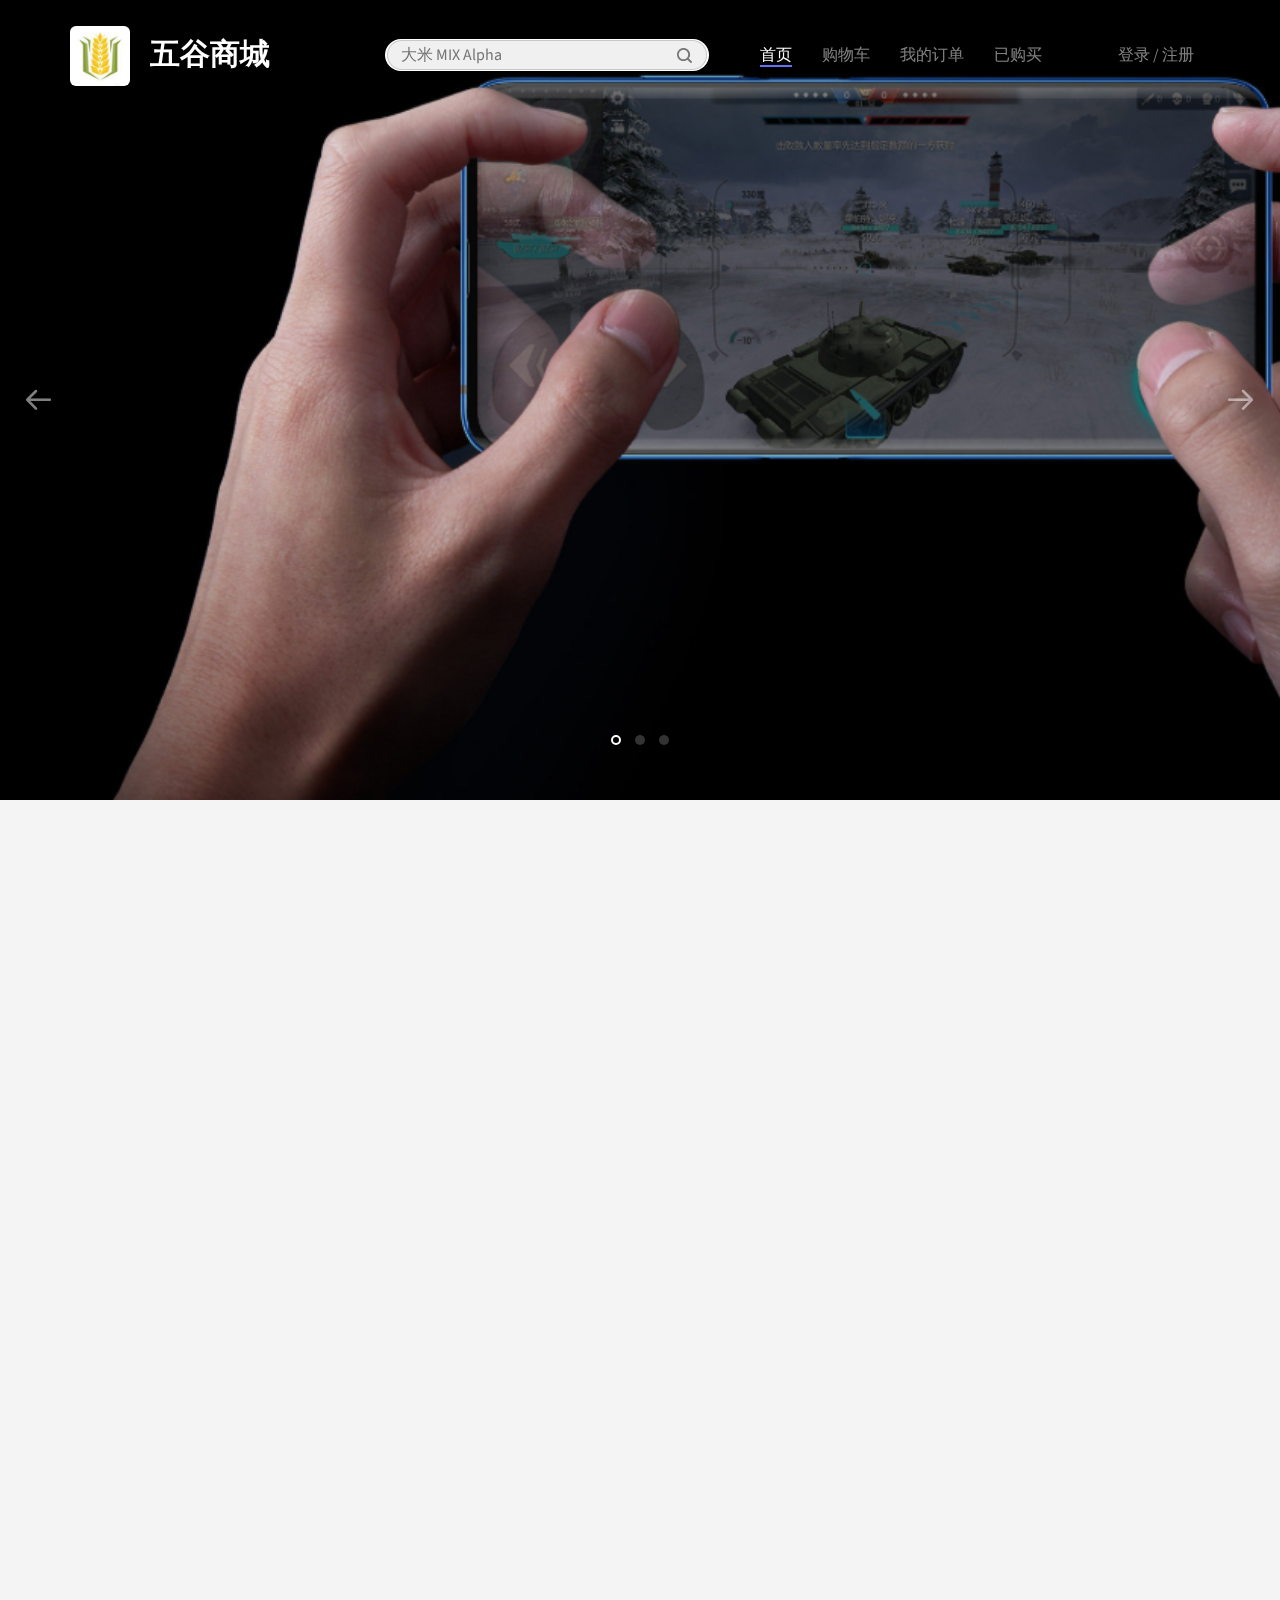
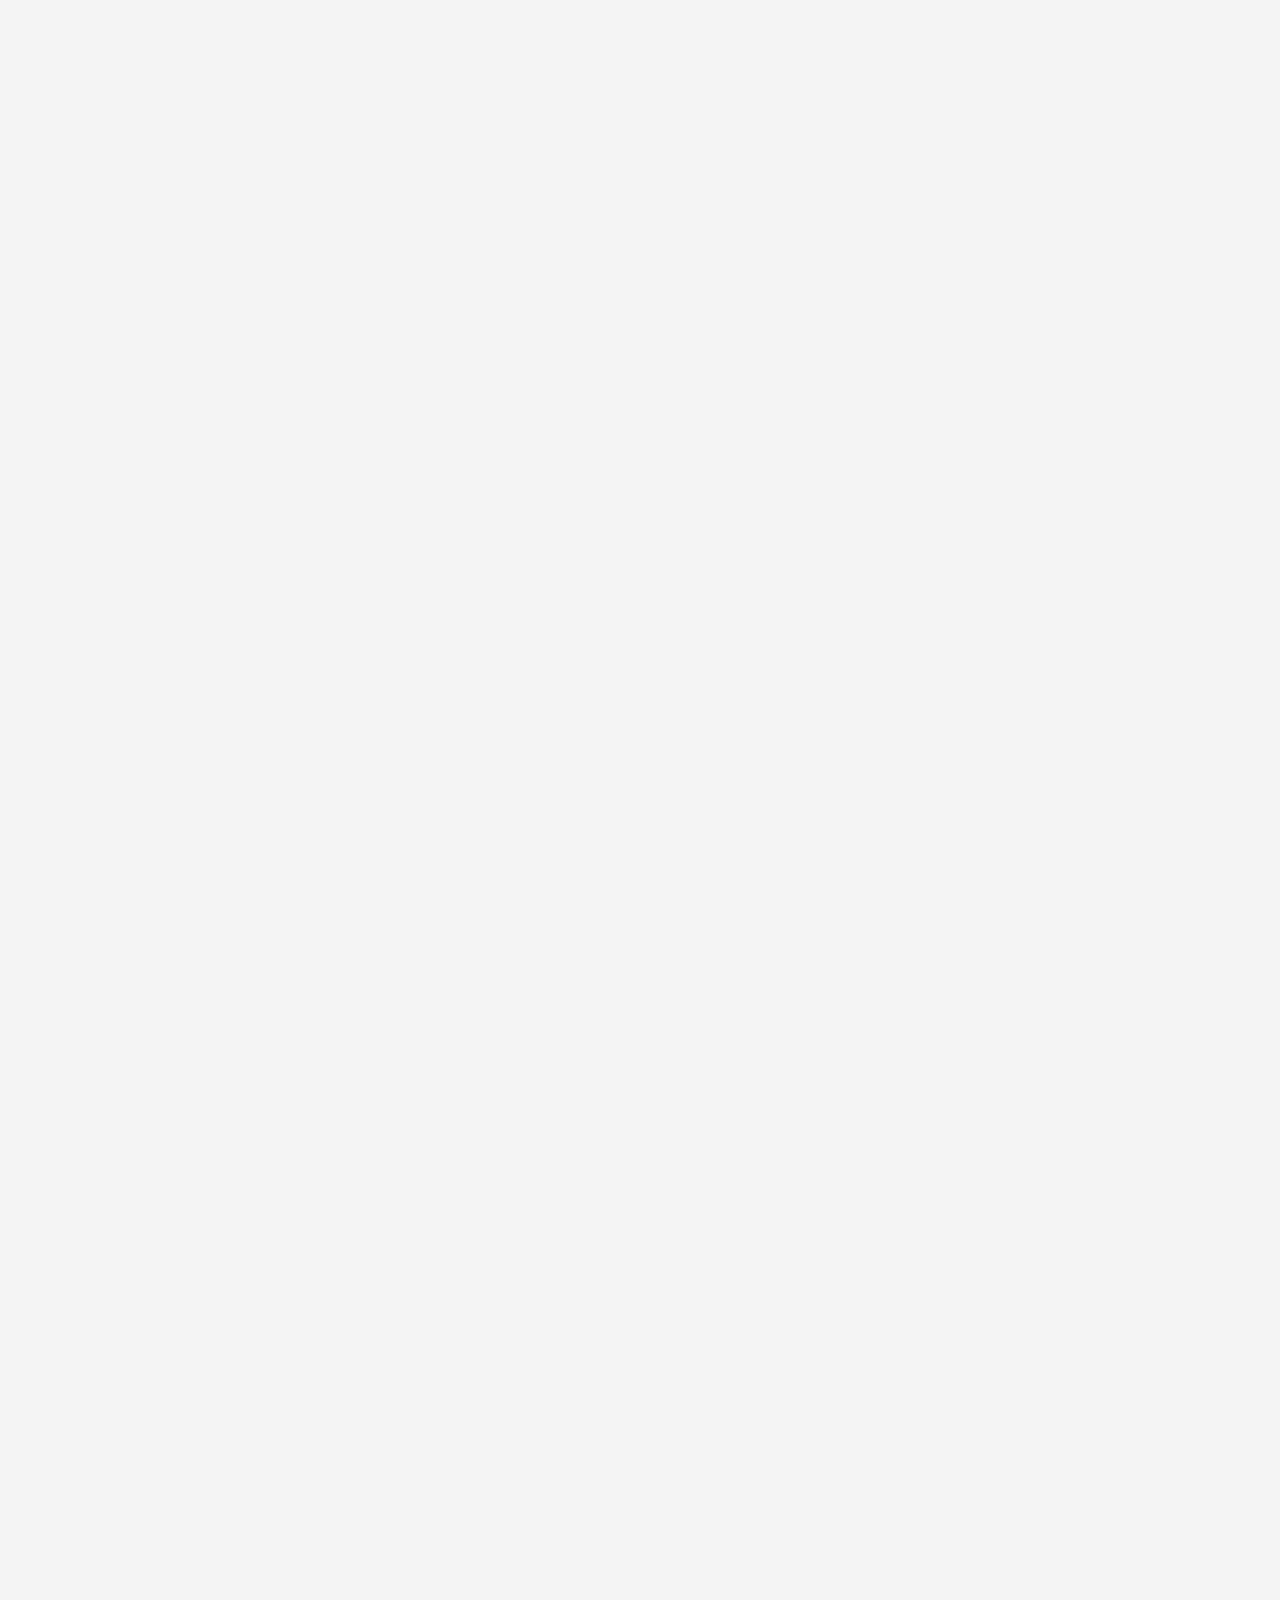
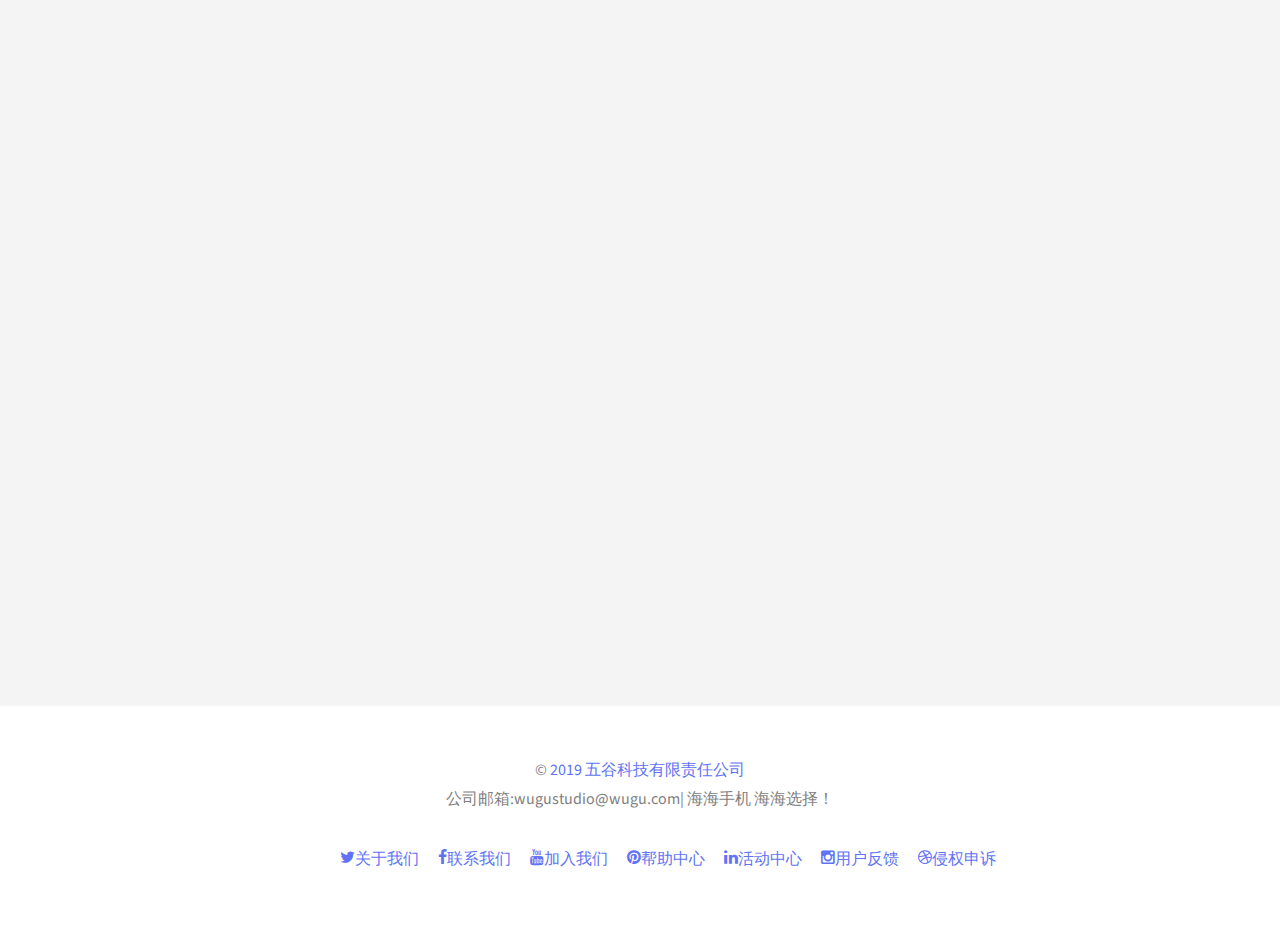
==== commit 32b747a6: "fix bugs" ====
--- a/store-main/src/main/resources/static/index.html
+++ b/store-main/src/main/resources/static/index.html
@@ -3,7 +3,7 @@
 	<head>
 	<meta charset="utf-8">
 	<meta http-equiv="X-UA-Compatible" content="IE=edge">
-	<title>手机销售系统</title>
+	<title>五谷商城</title>
 	<meta name="viewport" content="width=device-width, initial-scale=1">
 	<meta name="description" content="Free HTML5 Template by FREEHTML5.CO" />
 	<meta name="keywords" content="大米, 小麦, 手机" />
@@ -46,9 +46,28 @@
 
 	<!-- Modernizr JS -->
 	<script src="js/modernizr-2.6.2.min.js"></script>
-	
+
+    <script src="js/ajaxUtil.js"></script>
+    <script type="text/javascript">
+        window.onload = function() {
+            ajax({
+                method: HTTP_METHOD.GET,
+                url: "http://localhost/loginRegister/login/getUserName",
+                async: true,
+                type: HTTP_RESPONSE_TYPE.TEXT,
+                callback: function(data) {
+                    if (data !== "") {
+                        document.getElementById("userName").innerHTML = data;
+                    }
+                }
+            })
+        }
+    </script>
 
 	</head>
+
+
+
 	<body>
 	<header role="banner" id="fh5co-header">
 			<div class="container">
@@ -65,14 +84,14 @@
 		        </div>
 		        <div id="navbar" class="navbar-collapse collapse">
 		          <ul class="nav navbar-nav navbar-right">
-		            <li class="active"><a href="./index.html" ><span>首页</span></a></li>
-		            <li><a href="./shopping.html" target="_blank"><span>购物车</span></a></li>
-		            <li><a href="./order/index.html" target="_blank"><span>我的订单</span></a></li>
-		            <li><a href="./order/pay.html" target="_blank"><span>已购买</span></a></li>
+		            <li class="active"><a href="http://localhost/main/index.html" ><span>首页</span></a></li>
+		            <li><a href="http://localhost/shoppingCart/index.html"><span>购物车</span></a></li>
+		            <li><a href="http://localhost/order/order.html"><span>我的订单</span></a></li>
+		            <li><a href="./order/pay.html"><span>已购买</span></a></li>
 		          </ul>
-		          <ul class="login-register">
-			    		<li><a href="./login.html" target="_blank">登录</a> &#47; </li>
-			    		<li><a href="./register.html" target="_blank">注册</a></li>
+		          <ul class="login-register" id="userName">
+			    		<li><a href="http://localhost/loginRegister/login.html">登录</a> &#47; </li>
+			    		<li><a href="http://localhost/loginRegister/login.html">注册</a></li>
 			      </ul>
 		        </div>
 		        
@@ -146,7 +165,7 @@
 						<div class="fh5co-press-text">
 							<h3 class="h2 fh5co-press-title">大米&nbsp;MIX&nbsp;Alpha <span class="fh5co-border"></span></h3>
 							<p>五谷处理器999plus超高主频3.99GHZ,12GB+1024GB大内存1亿像素广角三摄前置4800万升降式相机第九代屏下指纹解锁极界全面屏3D四曲面玻璃机身...</p>
-							<p><a href="./DaMiAlpha.html" target="_blank" class="btn btn-primary btn-sm">了解详情</a></p>
+							<p><a href="http://localhost/detail/DaMiAlpha.html" target="_blank" class="btn btn-primary btn-sm">了解详情</a></p>
 						</div>
 					</div>
 					<!-- Press Item -->
@@ -160,7 +179,7 @@
 						<div class="fh5co-press-text">
 							<h3 class="h2 fh5co-press-title">糙米&nbsp; Pro <span class="fh5co-border"></span></h3>
 							<p>五谷处理器996 plus 超高主频 3.55GHZ 8GB+256GB内存,锁你6000万长角三摄 前置4800万升降式相机 第八代屏下指纹解锁6.55英寸 5000MAh 30W快充...</p>
-							<p><a href="./CaoMiPro.html" target="_blank" class="btn btn-primary btn-sm">了解详情</a></p>
+							<p><a href="http://localhost/detail/CaoMiPro.html" target="_blank" class="btn btn-primary btn-sm">了解详情</a></p>
 						</div>
 					</div>
 					<!-- Press Item -->
@@ -174,7 +193,7 @@
 						<div class="fh5co-press-text">
 							<h3 class="h2 fh5co-press-title">糯米&nbsp;Z20 <span class="fh5co-border"></span></h3>
 							<p>五谷处理器955 plus 超高主频 3.66GHZ 8GB+256GB内存锁你5000万横角三摄 前置2500万升降式强光单摄 第八代屏下指纹解锁6.42英寸 分辨率2340×1080 双侧指纹解锁...</p>
-							<p><a href="./NuoMIZ20.html" target="_blank" class="btn btn-primary btn-sm">了解详情</a></p>
+							<p><a href="http://localhost/detail/NuoMiZ20.html" target="_blank" class="btn btn-primary btn-sm">了解详情</a></p>
 						</div>
 					</div>
 					<!-- Press Item -->
@@ -188,7 +207,7 @@
 						<div class="fh5co-press-text">
 							<h3 class="h2 fh5co-press-title">黑米&nbsp;Mix <span class="fh5co-border"></span></h3>
 							<p>五谷处理器886 plusplud 高主频 3.66GHZ 12GB+256GB内存锁你6000万长角三摄 前置4800万升降式相机 第八代屏下指纹解锁双频GPS导航 全面屏 960帧慢动作摄影 无线充电...</p>
-							<p><a href="./HeiMiMix.html" target="_blank" class="btn btn-primary btn-sm">了解详情</a></p>
+							<p><a href="http://localhost/detail/HeiMiMix.html" target="_blank" class="btn btn-primary btn-sm">了解详情</a></p>
 						</div>
 					</div>
 					<!-- Press Item -->
@@ -201,23 +220,10 @@
 		<div class="container">
 			<div class="row">
 				<div class="col-md-12 section-heading text-center">
-					<h2 class="single-animate animate-press-1">菜系列</h2>
-				</div>
-			</div>
-			<div class="row">
-				<div class="col-md-6">
-					<!-- Press Item -->
-					<div class="fh5co-press-item to-animate">
-						<div class="fh5co-press-img" style="background-image: url(images/玉米Plus.png)">
-						</div>
-						<div class="fh5co-press-text">
-							<h3 class="h2 fh5co-press-title">玉米&nbsp;Plus <span class="fh5co-border"></span></h3>
-							<p>五谷处理器996 plus 超高主频 3.66GHZ 12GB+256GB内存锁你6000万横角三摄 前置4800万强光单摄 第八代屏下指纹解锁6.41英寸 光感屏幕指纹+人脸识别...</p>
-							<p><a href="./YuMiPlus.html" target="_blank" class="btn btn-primary btn-sm">了解详情</a></p>
-						</div>
-					</div>
-					<!-- Press Item -->
-				</div>
+					<h2 class="single-animate animate-press-1">薯系列</h2>
+				</div>
+			</div>
+			<div class="row">
 
 				<div class="col-md-6">
 					<!-- Press Item -->
@@ -227,7 +233,7 @@
 						<div class="fh5co-press-text">
 							<h3 class="h2 fh5co-press-title">红薯&nbsp;Find <span class="fh5co-border"></span></h3>
 							<p>五谷处理器888 plus 高主频 3.25GHZ 12GB+512GB内存锁你6666万强光单摄 前置2400万升降式相机 第九代屏下指纹解锁6.42英寸曲面全景屏 屏占比93.8%...</p>
-							<p><a href="./HongShuFind.html" target="_blank" class="btn btn-primary btn-sm">了解详情</a></p>
+							<p><a href="http://localhost/detail/HongShuFind.html" target="_blank" class="btn btn-primary btn-sm">了解详情</a></p>
 						</div>
 					</div>
 					<!-- Press Item -->
@@ -241,7 +247,7 @@
 						<div class="fh5co-press-text">
 							<h3 class="h2 fh5co-press-title">马铃薯&nbsp;Nex <span class="fh5co-border"></span></h3>
 							<p>五谷处理器899 plus 超高主频 2.99GHZ 6GB+128GB内存Ai智障双摄+锁你IMX363 3D幻彩机身 小谷谷智能语音助手6.59英寸 91.24%超高屏占比...</p>
-							<p><a href="./MaLingShuNex.html" target="_blank" class="btn btn-primary btn-sm">了解详情</a></p>
+							<p><a href="http://localhost/detail/MaLingShuNex.html" target="_blank" class="btn btn-primary btn-sm">了解详情</a></p>
 						</div>
 					</div>
 					<!-- Press Item -->
@@ -266,7 +272,7 @@
 						<div class="fh5co-press-text">
 							<h3 class="h2 fh5co-press-title">大豆&nbsp;Pro <span class="fh5co-border"></span></h3>
 							<p>五谷处理器955 高主频 2.99GHZ 8GB+128GB内存4800万像素广角三摄 前置2400万 第八代屏下指纹解锁33W闪充4500mAh 超大电池10分钟即可充入30%电...</p>
-							<p><a href="./DaDouPro.html" target="_blank" class="btn btn-primary btn-sm">了解详情</a></p>
+							<p><a href="http://localhost/detail/DaDouPro.html" target="_blank" class="btn btn-primary btn-sm">了解详情</a></p>
 						</div>
 					</div>
 					<!-- Press Item -->
@@ -280,7 +286,7 @@
 						<div class="fh5co-press-text">
 							<h3 class="h2 fh5co-press-title">小麦&nbsp;Mate <span class="fh5co-border"></span></h3>
 							<p>五谷处理器999 plus plus 超高主频 5.00GHZ 12GB+1024GB内存锁你1亿四角浴摄 前置5000万锁你 第十代屏下指纹解锁7.00英寸 6000MAh 40W快充 5G全网通...</p>
-							<p><a href="./XiaoMaiMate.html" target="_blank" class="btn btn-primary btn-sm">了解详情</a></p>
+							<p><a href="http://localhost/detail/XiaoMaiMate.html" target="_blank" class="btn btn-primary btn-sm">了解详情</a></p>
 						</div>
 					</div>
 					<!-- Press Item -->
@@ -293,7 +299,20 @@
 						<div class="fh5co-press-text">
 							<h3 class="h2 fh5co-press-title">燕麦&nbsp;X11<span class="fh5co-border"></span></h3>
 							<p>五谷处理器955 plus 超高主频 3.00GHZ 8GB+256GB内存锁你5000万强光双摄 前置1200万升降式相机 第七代屏下指纹解锁6.39英寸 4000MAh 27W快充...</p>
-							<p><a href="./YanMaiX11.html" target="_blank" class="btn btn-primary btn-sm">了解详情</a></p>
+							<p><a href="http://localhost/detail/YanMaiX11.html" target="_blank" class="btn btn-primary btn-sm">了解详情</a></p>
+						</div>
+					</div>
+					<!-- Press Item -->
+				</div>
+				<div class="col-md-6">
+					<!-- Press Item -->
+					<div class="fh5co-press-item to-animate">
+						<div class="fh5co-press-img" style="background-image: url(images/玉米Plus.png)">
+						</div>
+						<div class="fh5co-press-text">
+							<h3 class="h2 fh5co-press-title">玉米&nbsp;Plus <span class="fh5co-border"></span></h3>
+							<p>五谷处理器996 plus 超高主频 3.66GHZ 12GB+256GB内存锁你6000万横角三摄 前置4800万强光单摄 第八代屏下指纹解锁6.41英寸 光感屏幕指纹+人脸识别...</p>
+							<p><a href="http://localhost/detail/YuMiPlus.html" target="_blank" class="btn btn-primary btn-sm">了解详情</a></p>
 						</div>
 					</div>
 					<!-- Press Item -->
@@ -307,7 +326,7 @@
 		<div class="container">
 			<div class="row row-bottom-padded-sm">
 				<div class="col-md-12">
-					<p class="copyright text-center">&copy; <a href="index.html"> 2019 五谷科技有限责任公司</a> <br> 公司成员&#58;刘囧&nbsp;周柏吏&nbsp;刘海&nbsp;张鑫屿&nbsp;王赛  | 若有侵权,我们必究&#33;&#33;&#33;</p>
+					<p class="copyright text-center">&copy; <a href="index.html"> 2019 五谷科技有限责任公司</a> <br> 公司邮箱&#58;wugustudio@wugu.com| 海海手机&nbsp;海海选择！</p>
 				</div>
 			</div>
 			<div class="row">
@@ -346,4 +365,11 @@
 	<script src="js/main.js"></script>
 
 	</body>
+
+<script>
+	document.getElementById("userName").onclick = function() {
+		location.replace("http://localhost/loginRegister/login.html");
+	}
+</script>
+
 </html>
